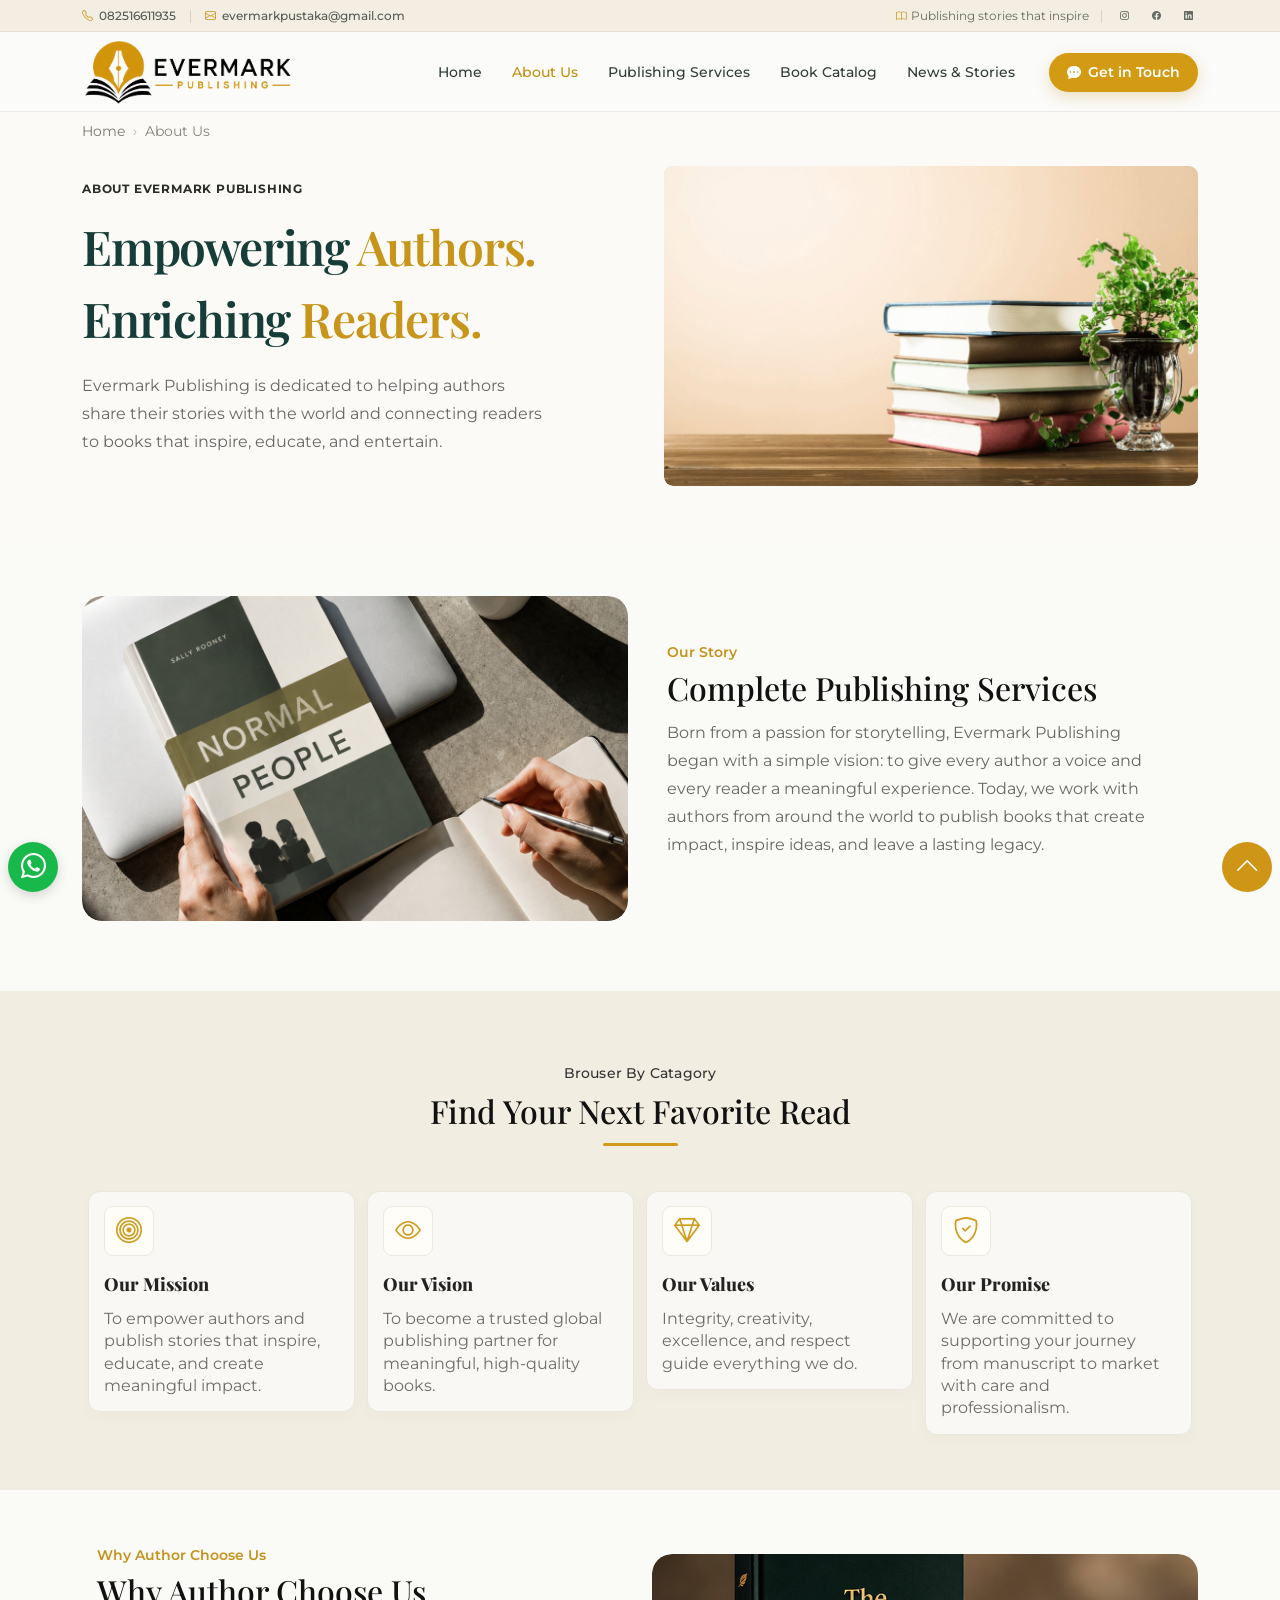
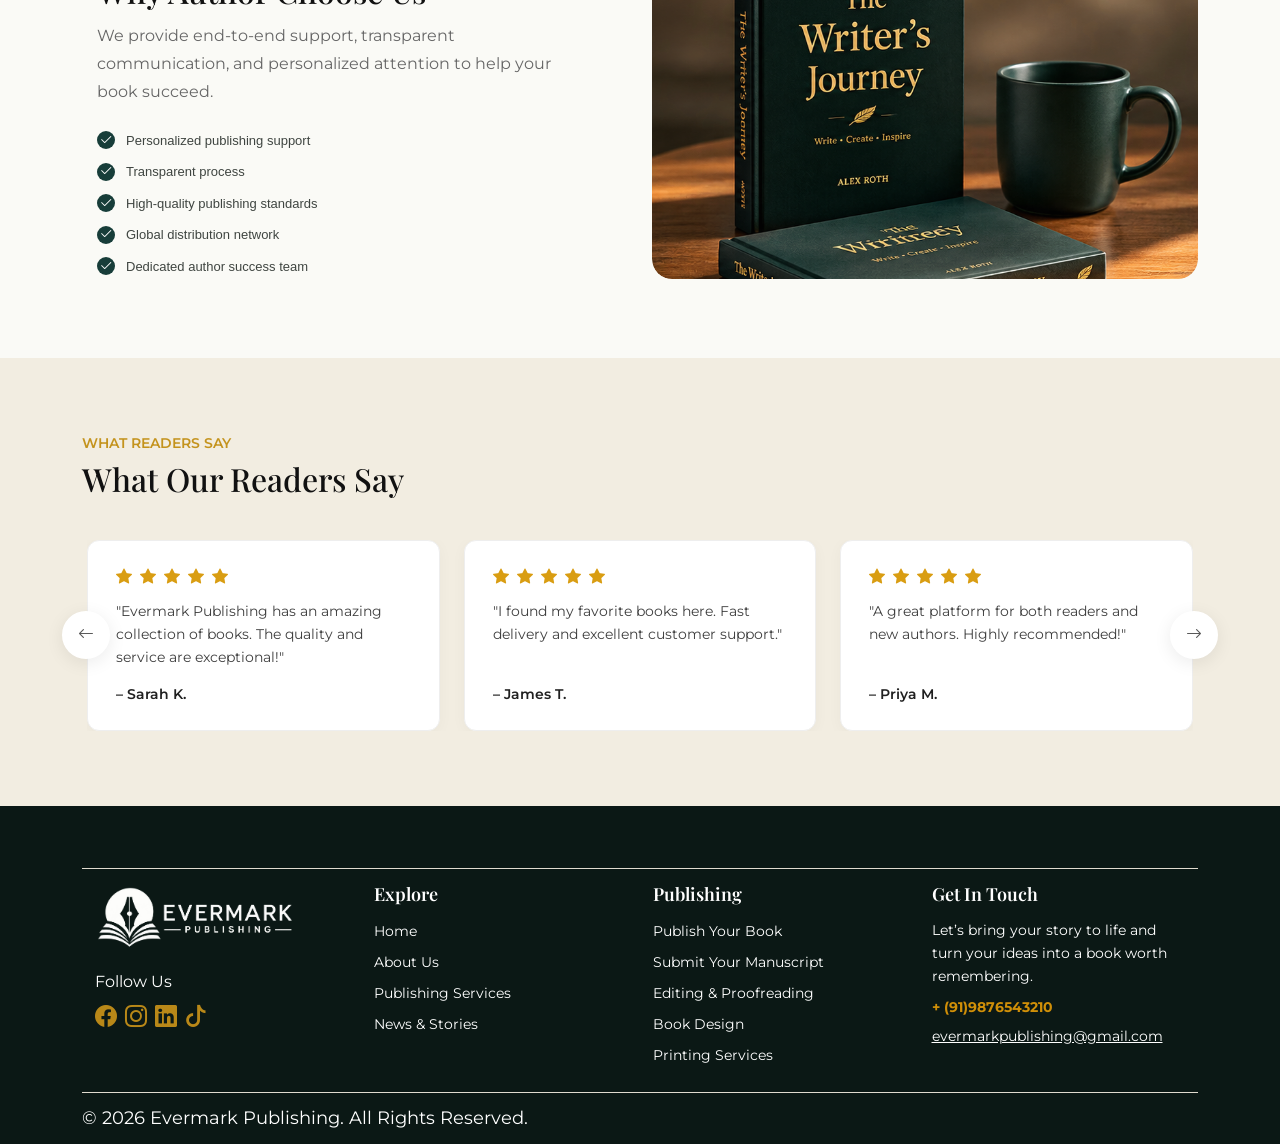
==== about.html @ d583b3e5 "Initial commit" ====
<!doctype html>
<html lang="en">
  <head>
    <meta charset="UTF-8" />
    <meta name="viewport" content="width=device-width, initial-scale=1.0" />

    <title>Evermark Publishing - About page</title>

    <link rel="icon" type="image/png" href="assets/images/favicon.png" />
    <link href="assets/css/bootstrap.min.css" rel="stylesheet" />

    <!-- Bootstrap Icons -->
    <link rel="stylesheet" href="assets/css/bootstrap-icons.min.css" />

    <!-- Google Font -->
    <link rel="preconnect" href="https://fonts.googleapis.com" />
    <link rel="preconnect" href="https://fonts.gstatic.com" crossorigin />
    <link
      href="https://fonts.googleapis.com/css2?family=Montserrat:wght@400;500;600;700;800&family=Playfair+Display:ital,wght@0,500;0,600;0,700;1,500;1,600&display=swap"
      rel="stylesheet"
    />
    <link rel="stylesheet" href="assets/css/swiper-bundle.min.css" />
    <link rel="stylesheet" href="assets/css/odometer-theme-default.min.css" />

    <link rel="stylesheet" href="assets/css/style.css" />
  </head>

  <body>
    <!-- =====================================
     TOP BAR
===================================== -->
    <div class="main-top-header">
      <div class="top-bar">
        <div class="container">
          <div class="top-bar-inner">
            <!-- Left -->
            <div class="top-bar-left">
              <a href="tel:082516611935" class="top-item">
                <i class="bi bi-telephone"></i>
                <span>082516611935</span>
              </a>

              <span class="top-divider"></span>

              <a href="mailto:evermarkpustaka@gmail.com" class="top-item">
                <i class="bi bi-envelope"></i>
                <span>evermarkpustaka@gmail.com</span>
              </a>
            </div>

            <!-- Right -->
            <div class="top-bar-right">
              <span class="top-message">
                <i class="bi bi-book"></i>
                Publishing stories that inspire
              </span>

              <span class="top-divider"></span>

              <a href="#" aria-label="Instagram">
                <i class="bi bi-instagram"></i>
              </a>

              <a href="#" aria-label="Facebook">
                <i class="bi bi-facebook"></i>
              </a>

              <a href="#" aria-label="LinkedIn">
                <i class="bi bi-linkedin"></i>
              </a>
            </div>
          </div>
        </div>
      </div>
      <header class="main-header" id="mainHeader">
        <div class="container">
          <nav class="navbar navbar-expand-lg">
            <!-- Logo -->
            <a href="#" class="navbar-brand">
              <div class="logo-box">
                <div class="logo-icon">
                  <img
                    src="assets/images/logo-1.png"
                    alt="logo"
                    class="img-fluid"
                  />
                </div>
              </div>
            </a>

            <!-- Mobile Button -->
            <button
              class="navbar-toggler"
              type="button"
              data-bs-toggle="collapse"
              data-bs-target="#mainNavigation"
            >
              <span class="navbar-toggler-icon"></span>
            </button>

            <!-- Navigation -->
            <div class="collapse navbar-collapse" id="mainNavigation">
              <ul class="navbar-nav ms-auto align-items-lg-center">
                <li class="nav-item">
                  <a class="nav-link" href="index.html"> Home </a>
                </li>

                <li class="nav-item">
                  <a class="nav-link active" href="about.html"> About Us </a>
                </li>

                <li class="nav-item">
                  <a class="nav-link" href="services.html">
                    Publishing Services
                  </a>
                </li>

                <li class="nav-item">
                  <a class="nav-link" href="book-catalog.html">
                    Book Catalog
                  </a>
                </li>

                <li class="nav-item">
                  <a class="nav-link" href="blog.html"> News & Stories </a>
                </li>

                <li class="nav-item ms-lg-3">
                  <a href="contact-us.html" class="talk-btn">
                    <i class="bi bi-chat-dots-fill"></i>
                    Get in Touch
                  </a>
                </li>
              </ul>
            </div>
          </nav>
        </div>
      </header>
    </div>
    <section class="about-page-hero">
      <div class="container">
        <!-- Breadcrumb -->
        <div class="about-breadcrumb">
          <a href="index.html">Home</a>
          <span>›</span>
          <span>About Us</span>
        </div>

        <div class="row align-items-center g-5">
          <!-- LEFT CONTENT -->
          <div class="col-lg-6">
            <div class="about-hero-content">
              <span class="about-eyebrow"> ABOUT EVERMARK PUBLISHING </span>

              <h1>
                Empowering <span>Authors.</span><br />
                Enriching <span>Readers.</span>
              </h1>

              <p>
                Evermark Publishing is dedicated to helping authors share their
                stories with the world and connecting readers to books that
                inspire, educate, and entertain.
              </p>
            </div>
          </div>

          <!-- RIGHT IMAGE -->
          <div class="col-lg-6">
            <div class="about-hero-image">
              <img
                src="assets/images/about-bg-banner.png"
                alt="Evermark Publishing Books"
              />
            </div>
          </div>
        </div>
      </div>
    </section>

    <section class="evermark-about-section">
      <div class="container">
        <div class="row align-items-center g-4">
          <!-- LEFT IMAGE -->
          <div class="col-lg-6">
            <div class="evermark-about-image">
              <img src="assets/images/about-img2.png" alt="About Us" />
            </div>
          </div>

          <!-- RIGHT CONTENT -->
          <div class="col-lg-6">
            <div class="evermark-about-content">
              <span class="evermark-about-label"> Our Story </span>

              <h2>Complete Publishing Services</h2>

              <p>
                Born from a passion for storytelling, Evermark Publishing began
                with a simple vision: to give every author a voice and every
                reader a meaningful experience. Today, we work with authors from
                around the world to publish books that create impact, inspire
                ideas, and leave a lasting legacy.
              </p>
            </div>
          </div>
        </div>
      </div>
    </section>
    <section class="evermark-intro seconday-bg">
      <div class="container">
        <!-- Heading -->
        <div class="evermark-intro-heading text-center">
          <span class="evermark-welcome"> Brouser By Catagory</span>

          <h2>Find Your Next Favorite Read</h2>

          <div class="evermark-heading-line"></div>

          <!-- <p>Turning Ideas Into Books That Inspire</p> -->
        </div>

        <!-- Feature Cards -->
        <div class="row evermark-feature-row">
          <!-- Card 1 -->
          <div class="col-lg-3 col-md-6">
            <div class="evermark-feature-card">
              <div class="evermark-feature-icon">
                <i class="bi bi-bullseye"></i>
              </div>

              <h3>Our Mission</h3>

              <p>
                To empower authors and publish stories that inspire, educate,
                and create meaningful impact.
              </p>
            </div>
          </div>

          <!-- Card 2 -->
          <div class="col-lg-3 col-md-6">
            <div class="evermark-feature-card">
              <div class="evermark-feature-icon">
                <i class="bi bi-eye"></i>
              </div>

              <h3>Our Vision</h3>

              <p>
                To become a trusted global publishing partner for meaningful,
                high-quality books.
              </p>
            </div>
          </div>

          <!-- Card 3 -->
          <div class="col-lg-3 col-md-6">
            <div class="evermark-feature-card">
              <div class="evermark-feature-icon">
                <i class="bi bi-gem"></i>
              </div>

              <h3>Our Values</h3>

              <p>
                Integrity, creativity, excellence, and respect guide everything
                we do.
              </p>
            </div>
          </div>

          <!-- Card 4 -->
          <div class="col-lg-3 col-md-6">
            <div class="evermark-feature-card">
              <div class="evermark-feature-icon">
                <i class="bi bi-shield-check"></i>
              </div>
              <h3>Our Promise</h3>
              <p>
                We are committed to supporting your journey from manuscript to
                market with care and professionalism.
              </p>
            </div>
          </div>
        </div>
      </div>
    </section>
    <section class="evermark-about-section">
      <div class="container">
        <div class="row align-items-center g-4">
          <div class="col-lg-6">
            <div class="evermark-about-content">
              <span class="evermark-about-label"> Why Author Choose Us </span>

              <h2>Why Author Choose Us</h2>

              <p>
                We provide end-to-end support, transparent communication, and
                personalized attention to help your book succeed.
              </p>
              <ul class="author-benefits">
                <li>
                  <span class="benefit-icon">
                    <i class="bi bi-check2"></i>
                  </span>
                  <span>Personalized publishing support</span>
                </li>

                <li>
                  <span class="benefit-icon">
                    <i class="bi bi-check2"></i>
                  </span>
                  <span>Transparent process</span>
                </li>

                <li>
                  <span class="benefit-icon">
                    <i class="bi bi-check2"></i>
                  </span>
                  <span>High-quality publishing standards</span>
                </li>

                <li>
                  <span class="benefit-icon">
                    <i class="bi bi-check2"></i>
                  </span>
                  <span>Global distribution network</span>
                </li>

                <li>
                  <span class="benefit-icon">
                    <i class="bi bi-check2"></i>
                  </span>
                  <span>Dedicated author success team</span>
                </li>
              </ul>
            </div>
          </div>
          <div class="col-lg-6">
            <div class="evermark-about-image">
              <img src="assets/images/about-bg11.png" alt="About Us" />
            </div>
          </div>
        </div>
      </div>
    </section>
    <section class="testimonial-section">
      <div class="container">
        <!-- Section Heading -->
        <div class="testimonial-heading">
          <div>
            <span class="section-label">WHAT READERS SAY</span>
            <h2>What Our Readers Say</h2>
          </div>

          <!-- <a href="#" class="view-all-reviews">
            View All Reviews <span>→</span>
          </a> -->
        </div>

        <!-- Testimonial Slider -->
        <div class="testimonial-slider-wrapper">
          <!-- Left Arrow -->
          <div class="testimonial-prev">
            <i class="bi bi-arrow-left"></i>
          </div>

          <div class="swiper testimonialSwiper">
            <div class="swiper-wrapper">
              <!-- Testimonial 1 -->
              <div class="swiper-slide">
                <div class="testimonial-card">
                  <div class="testimonial-stars">
                    <i class="bi bi-star-fill"></i>
                    <i class="bi bi-star-fill"></i>
                    <i class="bi bi-star-fill"></i>
                    <i class="bi bi-star-fill"></i>
                    <i class="bi bi-star-fill"></i>
                  </div>

                  <p class="testimonial-text">
                    "Evermark Publishing has an amazing collection of books. The
                    quality and service are exceptional!"
                  </p>

                  <h4>– Sarah K.</h4>
                </div>
              </div>

              <!-- Testimonial 2 -->
              <div class="swiper-slide">
                <div class="testimonial-card">
                  <div class="testimonial-stars">
                    <i class="bi bi-star-fill"></i>
                    <i class="bi bi-star-fill"></i>
                    <i class="bi bi-star-fill"></i>
                    <i class="bi bi-star-fill"></i>
                    <i class="bi bi-star-fill"></i>
                  </div>

                  <p class="testimonial-text">
                    "I found my favorite books here. Fast delivery and excellent
                    customer support."
                  </p>

                  <h4>– James T.</h4>
                </div>
              </div>

              <!-- Testimonial 3 -->
              <div class="swiper-slide">
                <div class="testimonial-card">
                  <div class="testimonial-stars">
                    <i class="bi bi-star-fill"></i>
                    <i class="bi bi-star-fill"></i>
                    <i class="bi bi-star-fill"></i>
                    <i class="bi bi-star-fill"></i>
                    <i class="bi bi-star-fill"></i>
                  </div>

                  <p class="testimonial-text">
                    "A great platform for both readers and new authors. Highly
                    recommended!"
                  </p>

                  <h4>– Priya M.</h4>
                </div>
              </div>

              <!-- Testimonial 4 -->
              <div class="swiper-slide">
                <div class="testimonial-card">
                  <div class="testimonial-stars">
                    <i class="bi bi-star-fill"></i>
                    <i class="bi bi-star-fill"></i>
                    <i class="bi bi-star-fill"></i>
                    <i class="bi bi-star-fill"></i>
                    <i class="bi bi-star-fill"></i>
                  </div>

                  <p class="testimonial-text">
                    "The publishing experience was smooth and professional from
                    beginning to end."
                  </p>

                  <h4>– Michael R.</h4>
                </div>
              </div>

              <!-- Testimonial 5 -->
              <div class="swiper-slide">
                <div class="testimonial-card">
                  <div class="testimonial-stars">
                    <i class="bi bi-star-fill"></i>
                    <i class="bi bi-star-fill"></i>
                    <i class="bi bi-star-fill"></i>
                    <i class="bi bi-star-fill"></i>
                    <i class="bi bi-star-fill"></i>
                  </div>

                  <p class="testimonial-text">
                    "Beautiful books, great support and a wonderful experience.
                    I will definitely recommend Evermark."
                  </p>

                  <h4>– Emma W.</h4>
                </div>
              </div>
            </div>
          </div>

          <!-- Right Arrow -->
          <div class="testimonial-next">
            <i class="bi bi-arrow-right"></i>
          </div>
        </div>
      </div>
    </section>

    <!-- =========================================
     FOOTER SECTION
========================================= -->

    <footer class="evermark-footer">
      <!-- =====================================
         TOP CTA
    ====================================== -->

      <!-- =====================================
         FOOTER BRAND
    ====================================== -->

      <div class="evermark-footer-main">
        <div class="container">
          <div class="evermark-footer-divider"></div>

          <!-- FOOTER COLUMNS -->

          <div class="row evermark-footer-columns">
            <!-- LOGO -->
            <div class="col-lg-3 col-md-6">
              <div class="evermark-footer-logo">
                <img
                  src="assets/images/footer-logo.png"
                  alt="img"
                  class="img-fluid"
                />

                <!-- <strong> evermark </strong> -->
              </div>

              <div class="evermark-follow">
                <span> Follow Us </span>

                <div class="evermark-socials">
                  <a href="#">
                    <i class="bi bi-facebook"></i>
                  </a>

                  <a href="#">
                    <i class="bi bi-instagram"></i>
                  </a>

                  <a href="#">
                    <i class="bi bi-linkedin"></i>
                  </a>

                  <a href="#">
                    <i class="bi bi-tiktok"></i>
                  </a>
                </div>
              </div>
            </div>

            <!-- MENU -->
            <div class="col-lg-3 col-md-6">
              <div class="evermark-footer-column">
                <h4>Explore</h4>

                <ul>
                  <li>
                    <a href="index.html"> Home </a>
                  </li>

                  <li>
                    <a href="about.html"> About Us </a>
                  </li>

                  <li>
                    <a href="services.html"> Publishing Services </a>
                  </li>

                  <li>
                    <a href="blog.html"> News & Stories </a>
                  </li>
                </ul>
              </div>
            </div>
            <div class="col-lg-3 col-md-6">
              <div class="evermark-footer-column">
                <h4>Publishing</h4>

                <ul>
                  <li>
                    <a href="#"> Publish Your Book </a>
                  </li>

                  <li>
                    <a href="#"> Submit Your Manuscript </a>
                  </li>

                  <li>
                    <a href="#"> Editing & Proofreading </a>
                  </li>

                  <li>
                    <a href="#"> Book Design </a>
                  </li>

                  <li>
                    <a href="#">Printing Services</a>
                  </li>
                </ul>
              </div>
            </div>

            <!-- CONTACT -->
            <div class="col-lg-3 col-md-6">
              <div class="evermark-footer-column">
                <h4>Get In Touch</h4>

                <p>
                  Let’s bring your story to life and turn your ideas into a book
                  worth remembering.
                </p>

                <a href="tel:+6285216611935" class="evermark-phone">
                  + (91)9876543210
                </a>

                <a
                  href="mailto:evermarkpublishing@gmail.com"
                  class="evermark-email"
                >
                  evermarkpublishing@gmail.com
                </a>
              </div>
            </div>
          </div>

          <!-- =================================
                 COPYRIGHT
            ================================== -->

          <div class="evermark-footer-bottom">
            <p>&copy; 2026 Evermark Publishing. All Rights Reserved.</p>
          </div>
        </div>
      </div>

      <!-- WHATSAPP -->
      <a href="#" class="evermark-whatsapp">
        <i class="bi bi-whatsapp"></i>
      </a>

      <!-- BACK TO TOP -->
      <a href="#" class="evermark-back-top">
        <i class="bi bi-chevron-up"></i>
      </a>
    </footer>

    <!-- Bootstrap JS -->
    <script src="assets/js/bootstrap.bundle.min.js"></script>
    <script src="assets/js/odometer.min.js"></script>
    <script src="assets/js/swiper-bundle.min.js"></script>
    <script src="assets/js/main.js"></script>
  </body>
</html>
---- assets/css/style.css ----
@font-face {
  font-family: "bootstrap-icons";
  src:
    url("../fonts/bootstrap-icons.woff2") format("woff2"),
    url("./fonts/bootstrap-icons.woff") format("woff");
}
/* =====================================   GLOBAL===================================== */
* {
  margin: 0;
  padding: 0;
  box-sizing: border-box;
}
body {
  font-family: "Montserrat", sans-serif;
  color: #173b31;
  background: #f7f3e7;
}
a {
  text-decoration: none;
} /* =====================================   TOP BAR===================================== */
.top-bar {
  height: 30px;
  background: #f1ecdc;
  border-bottom: 1px solid rgba(50, 60, 40, 0.08);
  font-size: 14px;
  color: #555b51;
}
.main-header {
  position: relative;
  width: 100%;
  z-index: 999;
  background: #fff;
  transition: all 0.3s ease;
}

/* Header becomes fixed after scrolling */
.main-header.sticky {
  position: fixed;
  top: 0;
  left: 0;
  right: 0;
  box-shadow: 0 4px 20px rgba(0, 0, 0, 0.08);
  animation: slideDown 0.3s ease;
}

/* Small animation when header becomes sticky */
@keyframes slideDown {
  from {
    transform: translateY(-100%);
  }

  to {
    transform: translateY(0);
  }
}
.seconday-bg {
  background: #f2ede1 !important;
}
/* =========================================
   MODERN TOP BAR
========================================= */

.top-bar {
  height: 32px;

  background: #f3eee1;

  border-bottom: 1px solid rgba(23, 61, 57, 0.08);

  color: #62655e;

  font-size: 10px;
}

.top-bar-inner {
  height: 32px;

  display: flex;
  align-items: center;
  justify-content: space-between;
}

/* =========================================
   LEFT SIDE
========================================= */

.top-bar-left {
  display: flex;
  align-items: center;

  gap: 14px;
}

.top-item {
  display: inline-flex;
  align-items: center;

  gap: 6px;

  color: #555a54;

  text-decoration: none;

  font-size: 12px;
  font-weight: 500;

  transition: color 0.25s ease;
}

.top-item i {
  color: #c69519;

  font-size: 11px;
}

.top-item:hover {
  color: #173d39;
}

/* =========================================
   DIVIDER
========================================= */

.top-divider {
  width: 1px;
  height: 13px;

  background: rgba(23, 61, 57, 0.15);
}

/* =========================================
   RIGHT SIDE
========================================= */

.top-bar-right {
  display: flex;
  align-items: center;

  gap: 12px;
}

.top-message {
  display: inline-flex;
  align-items: center;

  gap: 5px;

  color: #686b63;

  font-size: 12px;
}

.top-message i {
  color: #c69519;

  font-size: 10px;
}

.top-bar-right > a {
  width: 20px;
  height: 20px;

  display: flex;
  align-items: center;
  justify-content: center;

  border-radius: 50%;

  color: #666a62;

  text-decoration: none;

  font-size: 9px;

  transition: all 0.25s ease;
}

.top-bar-right > a:hover {
  background: #173d39;

  color: #fff;
}

/* =========================================
   TABLET
========================================= */

@media (max-width: 767px) {
  .top-bar {
    height: 30px;
  }

  .top-bar-inner {
    height: 30px;
  }

  .top-message,
  .top-bar-right .top-divider,
  .top-bar-right > a {
    display: none;
  }

  .top-bar-left {
    width: 100%;

    justify-content: space-between;

    gap: 8px;
  }

  .top-bar-left .top-divider {
    display: block;
  }
}

/* =========================================
   MOBILE
========================================= */

@media (max-width: 480px) {
  .top-item {
    font-size: 8px;

    gap: 4px;
  }

  .top-item i {
    font-size: 9px;
  }

  .top-bar-left {
    gap: 7px;
  }
}
.profile-btn {
  background: #d19a16;
  color: #fff;
  padding: 4px 13px;
  border-radius: 20px;
  font-size: 12px;
  font-weight: 600;
}
.user-name {
  display: flex;
  align-items: center;
  gap: 5px;
} /* =====================================   HEADER===================================== */
.main-header {
  height: 80px;
  background: #fbfbfbf7;
  border-bottom: 1px solid rgba(40, 50, 40, 0.08);
  position: relative;
  z-index: 20;
}
.navbar {
  min-height: 62px;
  padding: 0;
} /* LOGO */
.navbar-brand {
  margin: 0;
}
.logo-box {
  width: 215px;
  display: flex;
  flex-direction: column;
  align-items: center;
  gap: 1px;
  /* height: 54px; */
}
.logo-icon {
  /* width: 38px;
  height: 36px;
  display: flex;
  justify-content: center;
  align-items: center;
  color: #c49620;
  font-size: 29px; */
}
.logo-box span {
  color: #2c4136;
  font-size: 14px;
  letter-spacing: 1px;
  font-weight: 700;
} /* NAVIGATION */
.navbar-nav {
  gap: 6px;
}
.nav-link {
  color: #303c35 !important;
  font-size: 14px;
  font-weight: 500;
  padding: 10px 12px !important;
  transition: 0.3s;
}
.nav-link:hover,
.nav-link.active {
  color: #c38f0e !important;
} /* SUBMIT BUTTON */
.talk-btn {
  display: inline-flex;
  align-items: center;
  gap: 7px;
  background: #d39a13;
  color: #fff;
  padding: 9px 18px;
  border-radius: 22px;
  font-size: 14px;
  font-weight: 600;
  box-shadow: 0 5px 15px rgba(194, 139, 15, 0.25);
  transition: 0.3s;
}
.talk-btn:hover {
  background: #b98209;
  color: #fff;
  transform: translateY(-2px);
} /* =====================================   HERO===================================== */
.hero-section {
  position: relative;
  min-height: 410px;
  overflow: hidden;
  background:
    radial-gradient(
      circle at 50% 40%,
      rgba(255, 255, 255, 0.9),
      transparent 55%
    ),
    linear-gradient(135deg, #f8f4e9 0%, #f1ebdb 100%);
  display: flex;
  align-items: center;
} /* subtle background texture */
.hero-section::before {
  content: "";
  position: absolute;
  inset: 0;
  background-image: radial-gradient(
    rgba(100, 90, 65, 0.08) 1px,
    transparent 1px
  );
  background-size: 18px 18px;
  opacity: 0.2;
} /* =====================================   HERO ROW===================================== */
.hero-row {
  /* min-height: 410px; */
  position: relative;
  z-index: 3;
  padding: 60px 0;
} /* =====================================   HERO CONTENT===================================== */
.hero-content {
  padding: 20px 0 25px 5px;
} /* LABEL */
.small-label {
  display: inline-block;
  background: #183c32;
  color: #fff;
  padding: 4px 11px;
  border-radius: 5px;
  font-size: 14px;
  font-weight: 600;
  letter-spacing: 0.3px;
  margin-bottom: 7px;
} /* HEADING */
.hero-content h1 {
  margin: 0;
  font-size: clamp(28px, 3.2vw, 43px);
  line-height: 0.98;
  font-weight: 800;
  letter-spacing: -1px;
  color: #173c32;
}
.hero-content h1 span {
  display: block;
  color: #bd8c1a;
} /* SCRIPT FONT */
.hero-script {
  font-family: "Playfair Display", serif;
  font-style: italic;
  font-size: clamp(42px, 4vw, 60px);
  line-height: 0.85;
  color: #153a30;
  margin-top: 2px;
  /* margin-left: 45px; */
} /* DESCRIPTION */
.hero-description {
  max-width: 330px;
  color: #697067;
  font-size: 14px;
  line-height: 1.55;
  margin: 12px 0 11px;
} /* =====================================   FEATURES===================================== */
.hero-features {
  display: flex;
  align-items: flex-start;
  gap: 14px;
  margin-bottom: 14px;
}
.feature-item {
  width: 100%;
  text-align: center;
  color: #687067;
  font-size: 12px;
  line-height: 1.35;
}
.feature-icon {
  width: 40px;
  height: 40px;
  margin: 0 auto 4px;
  border: 1.5px solid #bd8f20;
  border-radius: 50%;
  display: flex;
  align-items: center;
  justify-content: center;
  color: #b98b1c;
  font-size: 14px;
  background: rgba(255, 255, 255, 0.5);
}
.feature-item span {
  display: block;
}
.feature-item i {
  font-size: 20px;
}
.hero-cta {
  display: inline-flex;
  align-items: center;
  gap: 9px;
  padding: 8px 13px 8px 8px;
  background: #183d32;
  color: white;
  border-radius: 8px;
  box-shadow: 0 7px 18px rgba(24, 61, 50, 0.18);
  transition: 0.3s;
}
.hero-cta:hover {
  color: white;
  transform: translateY(-2px);
}
.cta-icon {
  width: 35px;
  height: 35px;
  border-radius: 6px;
  background: #d09b1c;
  display: flex;
  align-items: center;
  justify-content: center;
  font-size: 14px;
}
.cta-icon i {
  font-size: 20px;
}
.hero-cta small,
.hero-cta strong {
  display: block;
}
.hero-cta small {
  font-size: 10px;
  margin-bottom: 5px;
}
.hero-cta strong {
  font-size: 14px;
  letter-spacing: 0.2px;
}
.hero-cta > i {
  font-size: 12px;
  margin-left: 3px;
} /* =====================================   BOOK SHOWCASE===================================== */
.book-showcase {
  height: 400px;
  position: relative;
  margin-top: 5px;
} /* DARK GREEN SHAPE */
.book-bg {
  position: absolute;
  width: 74%;
  height: 76%;
  top: 3%;
  left: 13%;
  background: #0e3028;
  border: 2px solid #bc8c1d;
  border-radius: 40px 40px 0 0;
  box-shadow: 0 15px 30px rgba(0, 0, 0, 0.08);
  clip-path: polygon(13% 0, 80% 0, 100% 13%, 100% 100%, 0 100%, 0 13%);
} /* =====================================   BOOKS===================================== */
.book {
  position: absolute;
  overflow: hidden;
  background: #fff;
  box-shadow: 0 10px 20px rgba(0, 0, 0, 0.22);
  transition: 0.3s;
}
.book:hover {
  transform: translateY(-7px);
  z-index: 10;
}
.book img {
  width: 100%;
  height: 100%;
  display: block;
  object-fit: cover;
} /* TOP BOOKS */
.top-books {
  position: absolute;
  top: 47px;
  left: 0;
  right: 0;
  height: 165px;
  z-index: 3;
}
.book-top {
  width: 125px;
  height: 164px;
}
.book-1 {
  left: 32%;
  transform: rotate(0deg);
}
.book-2 {
  left: 51%;
  top: 2px;
  transform: rotate(1deg);
} /* BOTTOM BOOKS */
.bottom-books {
  position: absolute;
  top: 202px;
  left: 5%;
  right: 4%;
  height: 185px;
  z-index: 5;
}
.book-bottom {
  width: 120px;
  height: 174px;
}
.book-3 {
  left: 12%;
  top: 0;
  transform: rotate(-1deg);
}
.book-4 {
  left: 39%;
  top: 3px;
  transform: rotate(0deg);
}
.book-5 {
  left: 66%;
  top: 5px;
  transform: rotate(1deg);
} /* =====================================   PLANT===================================== */
.plant-decoration {
  position: absolute;
  right: -10px;
  bottom: 3px;
  width: 100px;
  height: 130px;
  z-index: 8;
}
.plant-pot {
  position: absolute;
  bottom: 0;
  right: 12px;
  width: 55px;
  height: 42px;
  background: linear-gradient(135deg, #d9d0b9, #b8ad91);
  border-radius: 4px 4px 12px 12px;
}
.leaf {
  position: absolute;
  width: 38px;
  height: 18px;
  background: #355746;
  border-radius: 100% 0 100% 0;
  transform-origin: bottom right;
}
.leaf1 {
  right: 30px;
  bottom: 40px;
  transform: rotate(-55deg);
}
.leaf2 {
  right: 20px;
  bottom: 57px;
  transform: rotate(-20deg);
}
.leaf3 {
  right: 12px;
  bottom: 72px;
  transform: rotate(15deg);
}
.leaf4 {
  right: 40px;
  bottom: 67px;
  transform: rotate(-75deg);
}
.leaf5 {
  right: 4px;
  bottom: 87px;
  transform: rotate(40deg);
} /* =====================================   DECORATIVE LEAVES===================================== */
.hero-leaf {
  position: absolute;
  width: 180px;
  height: 250px;
  opacity: 0.12;
  filter: blur(1px);
}
.hero-leaf-left {
  left: -100px;
  top: 0;
  background: radial-gradient(ellipse, #304b3b 0 25%, transparent 27%);
  transform: rotate(-25deg);
}
.hero-leaf-right {
  right: -80px;
  bottom: -80px;
  background: radial-gradient(ellipse, #304b3b 0 25%, transparent 27%);
  transform: rotate(30deg);
} /* ==========================================   evermark INTRO SECTION========================================== */
.evermark-intro {
  padding: 72px 0 55px;
  background: #fafaf6;
} /* ==========================================   HEADING========================================== */
.evermark-intro-heading {
  margin-bottom: 45px;
}
.evermark-welcome {
  display: block;
  margin-bottom: 8px;
  color: #333;
  font-size: 14px;
  font-weight: 500;
  letter-spacing: 0.2px;
}
.evermark-intro-heading h2 {
  margin: 0;
  color: #111;
  font-family: "Playfair Display", Georgia, serif;
  font-size: 32px;
  font-weight: 500;
  line-height: 1.2;
}
.evermark-heading-line {
  width: 75px;
  height: 3px;
  margin: 13px auto 13px;
  background: #d19b18;
  border-radius: 20px;
}
.evermark-intro-heading p {
  margin: 0;
  color: #555;
  font-size: 18px;
  font-weight: 400;
} /* ==========================================   FEATURE ROW========================================== */
.evermark-feature-row {
  --bs-gutter-x: 12px;
  --bs-gutter-y: 12px; /* max-width: 1000px; */
  margin-left: auto;
  margin-right: auto;
} /* ==========================================   FEATURE CARD========================================== */
.evermark-feature-card {
  min-height: 160px;
  padding: 14px 15px;
  background: rgba(255, 255, 255, 0.65);
  border: 1px solid #e8e6df;
  border-radius: 12px;
  box-shadow: 0 5px 18px rgba(40, 40, 30, 0.025);
  transition:
    transform 0.3s ease,
    box-shadow 0.3s ease,
    border-color 0.3s ease;
}
.evermark-feature-card:hover {
  transform: translateY(-4px);
  border-color: #ded3ae;
  box-shadow: 0 12px 30px rgba(40, 40, 30, 0.07);
} /* ==========================================   ICON BOX========================================== */
.evermark-feature-icon {
  width: 50px;
  height: 50px;
  display: flex;
  align-items: center;
  justify-content: center;
  margin-bottom: 17px;
  background: #fffdf7;
  border: 1px solid #ebe8df;
  border-radius: 9px;
  color: #d09b1c;
  font-size: 26px;
} /* ==========================================   CARD TITLE========================================== */
.evermark-feature-card h3 {
  margin: 0 0 12px;
  color: #222;
  font-family: "Playfair Display", Georgia, serif;
  font-size: 18px;
  font-weight: 800;
  line-height: 1.25;
} /* ==========================================   CARD DESCRIPTION========================================== */
.evermark-feature-card p {
  /* max-width: 200px; */
  margin: 0;
  color: #6c6c6c;
  font-size: 16px;
  font-weight: 400;
  line-height: 1.4;
} /* ==========================================   TABLET========================================== */
@media (max-width: 991px) {
  .evermark-intro {
    padding: 60px 0 45px;
  }
  .evermark-intro-heading {
    margin-bottom: 35px;
  }
  .evermark-intro-heading h2 {
    font-size: 29px;
  }
  .evermark-feature-card {
    min-height: 150px;
  }
} /* ==========================================   MOBILE========================================== */
@media (max-width: 767px) {
  .evermark-intro {
    padding: 50px 15px 40px;
  }
  .evermark-intro-heading {
    margin-bottom: 30px;
  }
  .evermark-intro-heading h2 {
    font-size: 27px;
  }
  .evermark-feature-row {
    --bs-gutter-x: 10px;
    --bs-gutter-y: 10px;
  }
  .evermark-feature-card {
    min-height: 145px;
    padding: 15px;
  }
  .evermark-feature-icon {
    width: 35px;
    height: 35px;
    margin-bottom: 14px;
  }
  .evermark-feature-card h3 {
    font-size: 14px;
  }
  .evermark-feature-card p {
    font-size: 18px;
  }
} /* ==========================================   SMALL MOBILE========================================== */
@media (max-width: 480px) {
  .main-top-header {
    /* width: 90%; */
  }
  .evermark-intro-heading h2 {
    font-size: 24px;
  }
  .evermark-feature-card {
    min-height: 140px;
  }
}

/* ========================================
   FEATURED BOOKS
======================================== */

.featured-books-section {
  padding: 70px 0;
  background: #ffffff;
}

/* Header */
.featured-header {
  display: flex;
  align-items: flex-end;
  justify-content: space-between;
  margin-bottom: 30px;
}

.section-label {
  display: block;
  margin-bottom: 7px;
  color: #c4931d;
  font-size: 14px;
  font-weight: 600;
}

.featured-header h2 {
  margin: 0 0 12px;
  color: #111;
  font-family: "Playfair Display", Georgia, serif;
  font-size: 32px;
  font-weight: 500;
  line-height: 1.15;
}

/* View All */
.view-all-books {
  display: inline-flex;
  align-items: center;
  gap: 8px;

  color: #c99516;
  text-decoration: none;

  /* font-family: Arial, sans-serif; */
  font-size: 14px;
  font-weight: 600;

  transition: all 0.3s ease;
}

.view-all-books span {
  font-size: 20px;
  line-height: 1;
  transition: transform 0.3s ease;
}

.view-all-books:hover {
  color: #173d39;
}

.view-all-books:hover span {
  transform: translateX(5px);
}

/* ========================================
   BOOK CARD
======================================== */

.book-card {
  width: 100%;
}

.book-image {
  position: relative;
  width: 100%;
  height: 290px;

  overflow: hidden;
  border-radius: 7px;

  background: #f5f1e8;
}

.book-image img {
  width: 100%;
  height: 100%;

  display: block;

  object-fit: cover;

  transition: transform 0.45s ease;
}

/* Hover */
.book-card:hover .book-image img {
  transform: scale(1.04);
}

/* ========================================
   BOOK INFORMATION
======================================== */

.book-info {
  padding: 14px 4px 0;
}

.book-info h3 {
  margin: 0 0 5px;

  /* font-family: Arial, sans-serif; */
  font-size: 15px;
  line-height: 1.4;
  font-weight: 600;

  color: #202020;
}

.book-info p {
  margin: 0;

  /* font-family: Arial, sans-serif; */
  font-size: 13px;
  line-height: 1.4;

  color: #777777;
}
.bookSwiper {
  width: 100%;
  padding: 10px 5px 50px;
}

.bookSwiper .swiper-slide {
  height: auto;
}

.book-card {
  height: 100%;
}

.book-image {
  overflow: hidden;
}

.book-image img {
  width: 100%;
  display: block;
}

/* Navigation buttons */
.bookSwiper .swiper-button-prev,
.bookSwiper .swiper-button-next {
  width: 42px;
  height: 42px;
  border-radius: 50%;
  background: #222;
  color: #fff;
}

.bookSwiper .swiper-button-prev::after,
.bookSwiper .swiper-button-next::after {
  font-size: 16px;
  font-weight: 700;
}

/* Pagination */
.bookSwiper .swiper-pagination-bullet {
  width: 8px;
  height: 8px;
  background: #999;
  opacity: 1;
}

.bookSwiper .swiper-pagination-bullet-active {
  background: #222;
}

/* ========================================
   TESTIMONIAL SECTION
======================================== */

.testimonial-section {
  padding: 75px 0;
  background: #f2ede1;
  overflow: hidden;
}

/* ========================================
   HEADING
======================================== */

.testimonial-heading {
  display: flex;
  align-items: flex-end;
  justify-content: space-between;
  margin-bottom: 30px;
}

/* .section-label {
  display: block;
  margin-bottom: 7px;

  font-size: 11px;
  font-weight: 600;
  letter-spacing: 1.5px;
  color: #777;
} */

.testimonial-heading h2 {
  margin: 0 0 12px;
  color: #111;
  font-family: "Playfair Display", Georgia, serif;
  font-size: 32px;
  font-weight: 500;
  line-height: 1.15;
}

.view-all-reviews {
  display: inline-flex;
  align-items: center;
  gap: 7px;

  color: #c99516;
  text-decoration: none;

  font-size: 14px;
  font-weight: 600;
}

.view-all-reviews span {
  font-size: 19px;
  transition: transform 0.3s ease;
}

.view-all-reviews:hover span {
  transform: translateX(5px);
}

/* ========================================
   SLIDER WRAPPER
======================================== */

.testimonial-slider-wrapper {
  position: relative;
  padding: 0 5px;
}

.testimonialSwiper {
  width: 100%;
  overflow: hidden;
}

.testimonialSwiper .swiper-slide {
  height: auto;
  display: flex;
}

/* ========================================
   TESTIMONIAL CARD
======================================== */

.testimonial-card {
  width: 100%;
  min-height: 170px;

  padding: 27px 28px;

  background: #ffffff;

  border: 1px solid #eeeeee;
  border-radius: 12px;

  box-shadow: 0 3px 15px rgba(0, 0, 0, 0.035);

  display: flex;
  flex-direction: column;
  justify-content: flex-start;
}

/* Stars */

.testimonial-stars {
  margin-bottom: 15px;

  color: #d99d12;

  font-size: 16px;
  letter-spacing: 2px;
  line-height: 1;
}

/* Text */

.testimonial-text {
  margin: 0 0 17px;

  max-width: 330px;

  font-size: 14px;
  line-height: 1.65;

  color: #3f3f3f;
}

/* Author */

.testimonial-card h4 {
  margin: auto 0 0;

  font-size: 14px;
  font-weight: 600;

  color: #202020;
}

/* ========================================
   NAVIGATION ARROWS
======================================== */

.testimonial-prev,
.testimonial-next {
  position: absolute;

  top: 50%;
  z-index: 10;

  width: 48px;
  height: 48px;

  display: flex;
  align-items: center;
  justify-content: center;

  border-radius: 50%;

  background: #ffffff;

  box-shadow: 0 4px 18px rgba(0, 0, 0, 0.08);

  color: #555;

  cursor: pointer;

  transform: translateY(-50%);

  transition: all 0.3s ease;
}

.testimonial-prev {
  left: -20px;
}

.testimonial-next {
  right: -20px;
}

.testimonial-prev span,
.testimonial-next span {
  font-size: 21px;
  line-height: 1;
}

.testimonial-prev:hover,
.testimonial-next:hover {
  background: #c99516;
  color: #ffffff;
  transform: translateY(-50%) scale(1.05);
}

/* ========================================
   DISABLED ARROW
======================================== */

.testimonial-prev.swiper-button-disabled,
.testimonial-next.swiper-button-disabled {
  opacity: 0.5;
  cursor: not-allowed;
}

/* ========================================
   TABLET
======================================== */

@media (max-width: 991px) {
  .testimonial-section {
    padding: 60px 0;
  }

  .testimonial-heading h2 {
    font-size: 30px;
  }

  .testimonial-card {
    min-height: 175px;
  }

  .testimonial-prev {
    left: -10px;
  }

  .testimonial-next {
    right: -10px;
  }
}

/* ========================================
   MOBILE
======================================== */

@media (max-width: 767px) {
  .testimonial-heading {
    align-items: flex-start;
  }

  .testimonial-heading h2 {
    font-size: 27px;
  }

  .view-all-reviews {
    font-size: 12px;
    white-space: nowrap;
  }

  .testimonial-slider-wrapper {
    padding: 0 10px;
  }

  .testimonial-prev,
  .testimonial-next {
    width: 40px;
    height: 40px;
  }

  .testimonial-prev {
    left: -5px;
  }

  .testimonial-next {
    right: -5px;
  }

  .testimonial-card {
    padding: 24px;
  }

  .testimonial-text {
    font-size: 13px;
  }
}

/* ========================================
   SMALL MOBILE
======================================== */

@media (max-width: 575px) {
  .testimonial-section {
    padding: 50px 0;
  }

  .testimonial-heading {
    margin-bottom: 24px;
  }

  .testimonial-heading h2 {
    font-size: 24px;
  }

  .testimonial-stars {
    font-size: 18px;
  }

  .testimonial-card {
    min-height: 180px;
  }
}
/* ========================================
   RESPONSIVE
======================================== */

@media (max-width: 991px) {
  .featured-books-section {
    padding: 55px 0;
  }

  .featured-header h2 {
    font-size: 30px;
  }

  .book-image {
    height: 280px;
  }
}

@media (max-width: 767px) {
  .featured-books-section {
    padding: 45px 0;
  }

  .featured-header {
    align-items: flex-start;
    gap: 15px;
  }

  .featured-header h2 {
    font-size: 27px;
  }

  .section-label {
    font-size: 10px;
  }

  .view-all-books {
    font-size: 12px;
    white-space: nowrap;
  }

  .book-image {
    height: 300px;
  }
}

@media (max-width: 575px) {
  .featured-header {
    margin-bottom: 25px;
  }

  .featured-header h2 {
    font-size: 24px;
  }

  .book-image {
    height: 260px;
  }

  .book-info {
    padding-top: 10px;
  }

  .book-info h3 {
    font-size: 14px;
  }

  .book-info p {
    font-size: 12px;
  }
}
/* =========================================   evermark ABOUT SECTION========================================= */
.evermark-about-section {
  padding: 55px 0 70px;
  background: #fafaf6;
} /* =========================================   IMAGE========================================= */
.evermark-about-image {
  width: 100%;
  height: 325px;
  overflow: hidden;
  border-radius: 20px;
  background: #e8e4d9;
}
.evermark-about-image img {
  width: 100%;
  height: 100%;
  border-radius: 20px;
  display: block;
  object-fit: cover;
  object-position: center;
  transition: transform 0.4s ease;
}
.evermark-about-image:hover img {
  transform: scale(1.02);
} /* =========================================   CONTENT========================================= */
.evermark-about-content {
  padding-left: 15px;
  max-width: 510px;
} /* =========================================   SMALL LABEL========================================= */
.evermark-about-label {
  display: block;
  margin-bottom: 7px;
  color: #c4931d;
  font-size: 14px;
  font-weight: 600;
} /* =========================================   TITLE========================================= */
.evermark-about-content h2 {
  margin: 0 0 12px;
  color: #111;
  font-family: "Playfair Display", Georgia, serif;
  font-size: 32px;
  font-weight: 500;
  line-height: 1.15;
} /* =========================================   DESCRIPTION========================================= */
.evermark-about-content > p {
  margin: 0 0 16px;
  color: #666;
  font-size: 16px;
  line-height: 1.75;
  max-width: 480px;
} /* =========================================   POINTS========================================= */
.evermark-about-point {
  display: flex;
  align-items: center;
  gap: 9px;
  margin-bottom: 10px;
  color: #626262;
  font-size: 12px;
  line-height: 1.5;
} /* CHECK CIRCLE */
.evermark-check {
  width: 34px;
  height: 34px;
  min-width: 34px;
  display: flex;
  align-items: center;
  justify-content: center;
  border: 1px solid #d8cda9;
  border-radius: 50%;
  color: #bd8d1b;
  font-size: 34px;
  background: #fffdf7;
} /* =========================================   BUTTON========================================= */
.evermark-about-btn {
  display: inline-flex;
  align-items: center;
  gap: 8px;
  margin-top: 12px;
  padding: 9px 16px;
  background: #d19b18;
  color: #fff;
  border-radius: 22px;
  font-size: 14px;
  font-weight: 500;
  text-decoration: none;
  box-shadow: 0 5px 14px rgba(197, 147, 24, 0.22);
  transition: all 0.25s ease;
}
.evermark-about-btn:hover {
  background: #183d32;
  color: #fff;
  transform: translateY(-2px);
}
.evermark-about-btn i {
  font-size: 12px;
} /* =========================================   LAYANAN KAMI SECTION========================================= */
.evermark-service-section {
  padding: 58px 0 55px;
  background: #f2ede1;
  min-height: 420px;
  display: flex;
  align-items: center;
} /* =========================================   HEADING========================================= */
.evermark-service-heading {
  margin-bottom: 18px;
} /* SMALL LABEL */
.evermark-service-label {
  display: block;
  margin-bottom: 8px;
  color: #555;
  font-size: 14px;
  font-weight: 500;
} /* TITLE */
.evermark-service-heading h2 {
  margin: 0;
  color: #111;
  font-family: "Playfair Display", Georgia, serif;
  font-size: 32px;
  font-weight: 500;
  line-height: 1.5;
} /* GOLD LINE */
.evermark-service-line {
  width: 58px;
  height: 3px;
  margin: 12px auto 11px;
  background: #d09b19;
  border-radius: 20px;
} /* DESCRIPTION */
.evermark-service-heading p {
  margin: 0;
  color: #5f5f5b;
  font-size: 18px;
  line-height: 1.5;
} /* =========================================   SERVICE BOX========================================= */
.evermark-service-box {
  width: 100%;
  max-width: 750px;
  margin: 0 auto;
  padding: 25px 32px;
  background: rgba(255, 255, 255, 0.66);
  border: 1px solid #dfdbd1;
  border-radius: 17px;
  box-shadow: 0 5px 20px rgba(60, 55, 40, 0.025);
} /* =========================================   LIST========================================= */
.evermark-service-list {
  margin: 0;
  padding: 0;
  padding-left: 13px;
  list-style: none;
} /* LIST ITEM */
.evermark-service-list li {
  position: relative;
  margin-bottom: 7px;
  padding-left: 9px;
  color: #50504d;
  font-size: 16px;
  line-height: 1.35;
} /* BULLET */
.evermark-service-list li::before {
  content: "";
  position: absolute;
  left: -4px;
  top: 7px;
  width: 6px;
  height: 6px;
  background: #222;
  border-radius: 50%;
}
.evermark-achievement-section {
  padding: 48px 0 55px;
  background: #faf9f4;
} /* =========================================   TOP AREA========================================= */
.evermark-achievement-top {
  /* max-width: 900px; */
  margin: 0 auto 24px;
} /* =========================================   AUTHOR CARD========================================= */
.evermark-author-card {
  min-height: 124px;
  padding: 19px 17px;
  background: rgba(255, 255, 255, 0.58);
  border: 1px solid #e5e1d8;
  border-radius: 12px;
  box-shadow: 0 5px 18px rgba(50, 45, 30, 0.025);
}
.evermark-author-card h2 {
  margin: 0 0 9px;
  color: #171717;
  font-family: "Playfair Display", Georgia, serif;
  font-size: 22px;
  font-weight: 500;
  line-height: 1.4;
}
.evermark-author-card p {
  margin: 0 0 13px;
  color: #77736b;
  font-size: 16px;
  line-height: 1.5;
} /* =========================================   CONTACT BUTTON========================================= */
.evermark-contact-btn {
  display: inline-flex;
  align-items: center;
  justify-content: center;
  padding: 7px 13px;
  background: #d19b18;
  color: #fff;
  border-radius: 18px;
  font-size: 14px;
  font-weight: 600;
  text-decoration: none;
  box-shadow: 0 5px 12px rgba(195, 145, 20, 0.2);
  transition: all 0.25s ease;
}
.evermark-contact-btn:hover {
  background: #183d32;
  color: #fff;
  transform: translateY(-2px);
} /* =========================================   ACHIEVEMENT CONTENT========================================= */
.evermark-achievement-content {
  padding-left: 35px;
}
.evermark-achievement-content h2 {
  margin: 0 0 14px;
  color: #171717;
  font-family: "Playfair Display", Georgia, serif;
  font-size: 24px;
  font-weight: 500;
  line-height: 1.4;
} /* =========================================   STATS========================================= */
.evermark-stats {
  display: flex;
  align-items: flex-start;
  gap: 38px;
}
.evermark-stat {
  display: flex;
  flex-direction: column;
  min-width: 60px;
}
.evermark-stat strong {
  display: block;
  margin-bottom: 5px;
  color: #222;
  font-size: 36px;
  font-weight: 600;
  line-height: 1.6;
}
.evermark-stat .evermark-title {
  color: #222;
  font-size: 14px;
  line-height: 1.4;
  white-space: nowrap;
}
.evermark-stat span {
  color: #222;
  font-size: 26px;
  line-height: 1.4;
  white-space: nowrap;
}
/* =========================================   LARGE IMAGE========================================= */
.evermark-achievement-image {
  width: 100%; /* max-width: 900px; */
  height: 320px;
  margin: 0 auto;
  overflow: hidden;
  border-radius: 13px;
  background: #e4dfd4;
}
.evermark-achievement-image img {
  width: 100%;
  height: 100%;
  display: block;
  object-fit: cover;
  object-position: center;
  transition: transform 0.4s ease;
}
.evermark-achievement-image:hover img {
  transform: scale(1.015);
} /* =========================================   KARYA SECTION========================================= */
.evermark-karya-section {
  padding: 65px 0 75px;
  background: #f2ede1;
  overflow: hidden;
} /* =========================================   MAIN ROW========================================= */
.evermark-karya-row {
  /* max-width: 1000px; */
  margin: 0 auto;
} /* =========================================   LEFT SIDE========================================= */
.evermark-karya-left {
  position: relative;
  padding-top: 4px;
} /* SMALL TEXT */
.evermark-karya-small {
  display: block;
  margin-bottom: 48px;
  color: #55534d;
  font-size: 16px;
  line-height: 1.4;
} /* =========================================   MAIN IMAGE========================================= */
.evermark-karya-image-main {
  width: 100%; /* max-width: 390px; */
  height: 300px;
  overflow: hidden;
  border-radius: 6px;
  background: #ddd7ca;
}
.evermark-karya-image-main img {
  width: 100%;
  height: 100%;
  display: block;
  object-fit: cover;
  object-position: center;
  transition: transform 0.4s ease;
}
.evermark-karya-image-main:hover img {
  transform: scale(1.02);
} /* =========================================   RIGHT SIDE========================================= */
.evermark-karya-right {
  position: relative;
  padding-left: 18px;
} /* HEADING */
.evermark-karya-right h2 {
  margin: 0 0 55px;
  color: #151515;
  font-family: "Playfair Display", Georgia, serif;
  font-size: 32px;
  font-weight: 500;
  line-height: 1.4;
} /* =========================================   SECOND IMAGE========================================= */
.evermark-karya-image-second {
  width: 100%; /* max-width: 370px; */
  height: 300px;
  margin-left: 0;
  overflow: hidden;
  border-radius: 6px;
  background: #ddd7ca;
}
.evermark-karya-image-second img {
  width: 100%;
  height: 100%;
  display: block;
  object-fit: cover;
  object-position: center;
  transition: transform 0.4s ease;
}
.evermark-karya-image-second:hover img {
  transform: scale(1.02);
} /* =========================================   CAPTIONS========================================= */
.evermark-karya-caption {
  margin-top: 9px;
}
.evermark-karya-caption h3 {
  margin: 0 0 10px;
  color: #222;
  font-family: "Playfair Display", Georgia, serif;
  font-size: 24px;
  font-weight: 600;
  line-height: 1.25;
}
.evermark-karya-caption p {
  margin: 0;
  color: #77736b;
  font-size: 16px;
  line-height: 1.5;
} /* RIGHT CAPTION */
.evermark-karya-caption.second {
  max-width: 370px;
} /* =========================================   KATALOG PRODUK SECTION========================================= */
.evermark-catalog-section {
  padding: 48px 0 45px;
  background: #fafaf6;
}

.evermark-process-section {
  position: relative;
  padding: 100px 0;
  background: #f8f6f1;
  overflow: hidden;
}

/* SECTION HEADING */
.evermark-process-heading {
  max-width: 720px;
  margin: 0 auto 60px;
}

.evermark-process-label {
  display: block;
  margin-bottom: 8px;
  color: #555;
  font-size: 14px;
  font-weight: 500;
}

.evermark-process-heading h2 {
  margin: 0;
  color: #111;
  font-family: "Playfair Display", Georgia, serif;
  font-size: 32px;
  font-weight: 500;
  line-height: 1.5;
}

.evermark-process-line {
  width: 55px;
  height: 3px;
  margin: 20px auto;
  background: #b18a45;
  border-radius: 10px;
}

.evermark-process-heading p {
  max-width: 620px;
  margin: 0;
  color: #5f5f5b;
  font-size: 16px;
  line-height: 1.5;
}

/* PROCESS ROW */
.evermark-process-row {
  position: relative;
}
.evermark-process-row::before {
  content: "";
  position: absolute;
  top: 55px;
  left: 12%;
  right: 12%;
  height: 1px;
  background: #d9c7a5;
  z-index: 0;
}
.evermark-process-card {
  position: relative;
  z-index: 1;
  height: 100%;
  padding: 35px 25px;
  text-align: center;
  background: #fff;
  border: 1px solid #eee7da;
  border-radius: 12px;
  transition: all 0.35s ease;
}
.evermark-process-card h3 {
  margin: 0 0 12px;
  color: #222;
  font-family: "Playfair Display", Georgia, serif;
  font-size: 18px;
  font-weight: 800;
  line-height: 1.25;
}

/* CARD TEXT */
.evermark-process-card p {
  margin: 0;
  color: #777;
  font-size: 14px;
  line-height: 1.7;
}

/* HOVER */
.evermark-process-card:hover {
  transform: translateY(-8px);
  border-color: #b18a45;
  box-shadow: 0 18px 40px rgba(0, 0, 0, 0.08);
}

.evermark-process-card:hover .evermark-process-icon {
  background: #183d32;
}
.evermark-process-cta {
  max-width: 700px;
  margin: 70px auto 0;
  padding: 45px 30px;
  background: #222;
  border-radius: 14px;
}

.evermark-process-cta h3 {
  margin: 0 0 10px;
  color: #fff;
  font-size: 27px;
  font-weight: 700;
}

.evermark-process-cta p {
  margin: 0 0 25px;
  color: #ccc;
  font-size: 15px;
}

/* CTA BUTTON */
.evermark-process-cta .evermark-contact-btn {
  display: inline-flex;
  align-items: center;
  gap: 10px;
  padding: 13px 25px;
  color: #fff;
  background: #b18a45;
  border: 1px solid #b18a45;
  border-radius: 5px;
  font-size: 13px;
  font-weight: 700;
  letter-spacing: 0.5px;
  text-decoration: none;
  transition: all 0.3s ease;
}

.evermark-process-cta .evermark-contact-btn:hover {
  color: #222;
  background: #fff;
  border-color: #fff;
}
/* NUMBER */
.evermark-process-number {
  position: absolute;
  top: 15px;
  right: 18px;
  color: #e8dfd0;
  font-size: 32px;
  font-weight: 800;
  line-height: 1;
}

/* ICON */
.evermark-process-icon {
  position: relative;
  z-index: 2;
  width: 70px;
  height: 70px;
  margin: 0 auto 25px;
  display: flex;
  align-items: center;
  justify-content: center;
  color: #fff;
  background: #b18a45;
  border: 6px solid #f8f6f1;
  border-radius: 50%;
  font-size: 25px;
  box-shadow: 0 8px 20px rgba(177, 138, 69, 0.2);
} /* =========================================   HEADING========================================= */
.evermark-catalog-heading {
  margin-bottom: 30px;
}
.evermark-catalog-heading h2 {
  position: relative;
  display: inline-block;
  margin: 0;
  color: #171717;
  font-family: "Playfair Display", Georgia, serif;
  font-size: 32px;
  font-weight: 500;
  line-height: 1.2;
} /* GOLD UNDERLINE */
.evermark-catalog-line {
  width: 65px;
  height: 2px;
  margin: 4px auto 0;
  background: #d09b19;
  border-radius: 20px;
  transform: rotate(-3deg);
}
@media (max-width: 991px) {
  .evermark-process-section {
    padding: 80px 0;
  }

  .evermark-process-heading h2 {
    font-size: 36px;
  }

  .evermark-process-row::before {
    display: none;
  }

  .evermark-process-card {
    margin-bottom: 25px;
  }

  .evermark-process-cta {
    margin-top: 45px;
  }
}

/* ==========================================
   MOBILE
========================================== */

@media (max-width: 575px) {
  .evermark-process-section {
    padding: 65px 0;
  }

  .evermark-process-heading {
    margin-bottom: 40px;
  }

  .evermark-process-heading h2 {
    font-size: 30px;
  }

  .evermark-process-heading p {
    font-size: 14px;
  }

  .evermark-process-card {
    padding: 30px 22px;
  }

  .evermark-process-icon {
    width: 65px;
    height: 65px;
    font-size: 22px;
  }

  .evermark-process-card h3 {
    font-size: 18px;
  }

  .evermark-process-cta {
    padding: 35px 20px;
    border-radius: 10px;
  }

  .evermark-process-cta h3 {
    font-size: 23px;
  }

  .evermark-process-cta p {
    font-size: 14px;
    line-height: 1.7;
  }

  .evermark-process-cta .evermark-contact-btn {
    padding: 12px 18px;
    font-size: 12px;
  }
}
.evermark-product-row {
  /* max-width: 930px; */ /* margin: 0 auto; */
  --bs-gutter-x: 10px;
  --bs-gutter-y: 12px;
}

.evermark-product-card {
  height: 100%;
  padding: 8px;
  background: #f3eee2;
  border: 1px solid #e5dfd1;
  border-radius: 11px;
  box-shadow: 0 4px 15px rgba(50, 45, 30, 0.025);
  transition:
    transform 0.25s ease,
    box-shadow 0.25s ease;
}
.evermark-product-card:hover {
  transform: translateY(-4px);
  box-shadow: 0 12px 25px rgba(50, 45, 30, 0.08);
} /* =========================================   PRODUCT IMAGE========================================= */
.evermark-product-image {
  width: 100%;
  height: 120px;
  display: flex;
  align-items: center;
  justify-content: center;
  overflow: hidden;
  background: #f3eee2;
  border-radius: 8px;
}
.evermark-product-image img {
  width: 100%;
  height: 100%;
  display: block;
  object-fit: contain;
  transition: transform 0.3s ease;
}
.evermark-product-card:hover .evermark-product-image img {
  transform: scale(1.035);
} /* =========================================   PRODUCT NAME========================================= */
.evermark-product-card h3 {
  min-height: 50px;
  margin: 7px 3px 6px;
  color: #292929;
  font-family: "Playfair Display", Georgia, serif;
  font-size: 18px;
  font-weight: 500;
  line-height: 1.25;
} /* =========================================   PRODUCT INFO========================================= */
.evermark-product-info {
  display: flex;
  align-items: center;
  gap: 5px;
  width: 100%;
  height: auto;
  margin-bottom: 8px;
  background: #fffdf8;
  border: 1px solid #e4dccb;
  border-radius: 10px;
  color: #77736b;
  font-size: 14px;
  line-height: 1;
  white-space: nowrap;
  overflow: hidden;
  padding: 6px;
  font-weight: 400;
}
.evermark-info-icon {
  width: 12px;
  height: 12px;
  flex: 0 0 10px;
  display: flex;
  align-items: center;
  justify-content: center;
  color: #c69319;
  font-size: 6px;
} /* =========================================   PRICE========================================= */
.evermark-product-price {
  margin: 7px 3px 7px;
  color: #d0920d;
  font-size: 16px;
  font-weight: 600;
} /* =========================================   BUY BUTTON========================================= */
.evermark-buy-button {
  width: 100%; /* height: 25px; */
  display: flex;
  align-items: center;
  justify-content: center;
  background: #d09a18;
  color: #fff;
  border-radius: 15px;
  font-size: 14px;
  font-weight: 500;
  text-decoration: none;
  box-shadow: 0 4px 10px rgba(197, 145, 18, 0.18);
  transition: all 0.25s ease;
  padding: 8px 10px;
}
.evermark-buy-button:hover {
  background: #183d32;
  color: #fff;
  transform: translateY(-1px);
} /* =========================================   BOTTOM NOTE========================================= */
.evermark-catalog-note {
  /* max-width: 930px; */ /* height: 23px; */
  display: flex;
  align-items: center;
  gap: 7px;
  margin: 9px auto 0;
  padding: 6px 8px;
  background: #fffdf8;
  border: 1px solid #d9b85c;
  border-radius: 15px;
  color: #68645c;
  font-size: 14px;
} /* NOTE ICON */
.evermark-note-icon {
  width: 15px;
  height: 15px;
  flex: 0 0 15px;
  display: flex;
  align-items: center;
  justify-content: center;
  border-radius: 50%;
  background: #d39b18;
  color: #fff;
  font-size: 14px;
  font-weight: 600;
} /* =========================================   KIRIM NASKAH SECTION========================================= */
.evermark-submit-section {
  padding: 55px 0 60px;
  background: #f2ede1;
  overflow: hidden;
}
.evermark-submit-section p {
  margin: 0;
  color: #777;
  font-size: 16px;
  line-height: 1.7;
} /* =========================================   CONTENT========================================= */
.evermark-submit-content {
  padding-left: 35px;
} /* SMALL LABEL */
.evermark-submit-label {
  display: block;
  margin-bottom: 10px;
  color: #55534d;
  font-size: 14px;
  font-weight: 500;
  line-height: 1.3;
} /* =========================================   HEADING========================================= */
.evermark-submit-content h2 {
  margin: 0 0 25px;
  color: #111;
  font-family: "Playfair Display", Georgia, serif;
  font-size: 32px;
  font-weight: 500;
  line-height: 1.5;
} /* =========================================   BUTTON========================================= */
.evermark-submit-btn {
  display: inline-flex;
  align-items: center;
  justify-content: center;
  margin-top: 30px;
  padding: 9px 16px;
  background: #d09a18;
  color: #fff;
  border-radius: 20px;
  font-size: 14px;
  font-weight: 600;
  text-decoration: none;
  box-shadow: 0 6px 15px rgba(194, 143, 19, 0.22);
  transition: all 0.25s ease;
}
.evermark-submit-btn:hover {
  background: #183d32;
  color: #fff;
  transform: translateY(-2px);
} /* =========================================   IMAGE========================================= */
.evermark-submit-image {
  width: 100%;
  max-width: 440px;
  height: 220px;
  margin-left: auto;
  overflow: hidden;
  border-radius: 13px;
  background: #ddd7c9;
}
.evermark-submit-image img {
  width: 100%;
  height: 100%;
  display: block;
  object-fit: cover;
  object-position: center;
  transition: transform 0.4s ease;
}
.evermark-submit-image:hover img {
  transform: scale(1.02);
}

.evermark-faq-section {
  padding: 48px 0 55px;
  background: #fafaf6;
}

/* Heading */

.evermark-faq-heading {
  margin-bottom: 50px;
}

.evermark-faq-label {
  display: inline-block;
  margin-bottom: 12px;
  color: #b28a4a;
  font-size: 13px;
  font-weight: 700;
  letter-spacing: 2px;
  text-transform: uppercase;
}

.evermark-faq-heading h2 {
  margin: 0;
  color: #151515;
  font-family: "Playfair Display", Georgia, serif;
  font-size: 32px;
  font-weight: 500;
  line-height: 1.4;
}

.evermark-faq-heading h2 span {
  color: #b28a4a;
}

.evermark-faq-heading p {
  max-width: 620px;
  margin: 18px auto 0;
  color: #777;
  font-size: 16px;
  line-height: 1.7;
}

/* FAQ */

.evermark-faq-list {
  display: flex;
  flex-direction: column;
  gap: 14px;
}

.evermark-faq-item {
  overflow: hidden;
  border: 1px solid #e7e2d9;
  border-radius: 14px;
  background: #fff;
  transition: all 0.3s ease;
}

.evermark-faq-item:hover {
  border-color: #d5c09d;
}

.evermark-faq-item.active {
  border-color: #b28a4a;
  box-shadow: 0 12px 35px rgba(40, 30, 15, 0.07);
}

/* Question */

.evermark-faq-question {
  width: 100%;
  padding: 24px 26px;
  border: 0;
  outline: none;
  background: transparent;

  display: flex;
  align-items: center;
  justify-content: space-between;

  color: #242424;
  font-size: 17px;
  font-weight: 600;
  text-align: left;
  cursor: pointer;
}

.evermark-faq-question span {
  padding-right: 20px;
}

.evermark-faq-question i {
  flex: 0 0 38px;
  width: 38px;
  height: 38px;

  display: flex;
  align-items: center;
  justify-content: center;

  border-radius: 50%;
  background: #f3eee6;
  color: #b28a4a;

  font-size: 21px;
  transition: all 0.3s ease;
}

/* Open icon */

.evermark-faq-question:not(.collapsed) i {
  background: #b28a4a;
  color: #fff;
  transform: rotate(45deg);
}

/* Answer */

.evermark-faq-answer {
  padding: 0 75px 26px 26px;
  color: #707070;
  font-size: 15px;
  line-height: 1.8;
}

/* Mobile */

@media (max-width: 767px) {
  .evermark-faq-section {
    padding: 70px 0;
  }

  .evermark-faq-heading {
    margin-bottom: 35px;
  }

  .evermark-faq-heading h2 {
    font-size: 34px;
  }

  .evermark-faq-heading p {
    font-size: 14px;
  }

  .evermark-faq-question {
    padding: 20px;
    font-size: 15px;
  }

  .evermark-faq-question i {
    flex: 0 0 34px;
    width: 34px;
    height: 34px;
  }

  .evermark-faq-answer {
    padding: 0 20px 22px;
    font-size: 14px;
  }
}
* .evermark-faq-contact {
  max-width: 930px;
  min-height: 45px;
  margin: 13px auto 0;
  padding: 7px 11px;
  display: flex;
  align-items: center;
  gap: 10px;
  border: 1px solid #e0bb58;
  border-radius: 11px;
  background: #fffdf8;
  color: #62605a;
  font-size: 16px;
  text-decoration: none;
  transition: all 0.25s ease;
}
.evermark-faq-contact:hover {
  background: #f8f0dc;
  color: #3d3b35;
} /* CONTACT ICON */
.evermark-faq-contact-icon {
  width: 19px;
  height: 19px;
  flex: 0 0 19px;
  display: flex;
  align-items: center;
  justify-content: center;
  border-radius: 50%;
  background: #d19b18;
  color: #fff;
  font-size: 10px;
} /* =========================================   BRAND STATEMENT SECTION========================================= */
.evermark-brand-section {
  width: 100%;
  background: #f2ede1;
  overflow: hidden;
} /* =========================================   TOP IMAGE========================================= */
.evermark-brand-image {
  width: 100%;
  height: 245px;
  overflow: hidden;
}
.evermark-brand-image img {
  width: 100%;
  height: 100%;
  display: block;
  object-fit: cover;
  object-position: center;
  transition: transform 0.5s ease;
}
.evermark-brand-image:hover img {
  transform: scale(1.015);
} /* =========================================   BRAND CONTENT========================================= */
.evermark-brand-content {
  padding: 38px 20px 40px;
  text-align: center;
} /* =========================================   MAIN TITLE========================================= */
.evermark-brand-content h2 {
  margin: 0;
  color: #111;
  font-family: "Playfair Display", Georgia, serif;
  font-size: 32px;
  font-weight: 500;
  line-height: 1.4;
} /* =========================================   SMALL DESCRIPTION========================================= */
.evermark-brand-content p {
  margin: 15px 0 0;
  color: #66635d;
  font-size: 18px;
  line-height: 1.5;
} /* =========================================   ARTIKEL SECTION========================================= */
.evermark-article-section {
  padding: 60px 0 65px;
  background: #fafaf6;
  overflow: hidden;
} /* =========================================   HEADING========================================= */
.evermark-article-heading {
  margin-bottom: 25px;
} /* SMALL LABEL */
.evermark-article-small {
  display: block;
  margin-bottom: 7px;
  color: #444;
  font-size: 14px;
  font-weight: 600;
  letter-spacing: 0.4px;
} /* TITLE */
.evermark-article-heading h2 {
  margin: 0;
  color: #171717;
  font-family: "Playfair Display", Georgia, serif;
  font-size: 32px;
  font-weight: 500;
  line-height: 1.4;
}
.evermark-article-heading h2 span {
  color: #c89518;
} /* =========================================   SEARCH========================================= */
.evermark-article-search {
  width: 190px;
  height: 22px;
  display: flex;
  margin: 12px auto 0;
  background: #fff;
  border-radius: 5px;
  overflow: hidden;
  box-shadow: 0 2px 8px rgba(40, 40, 30, 0.025);
}
.evermark-article-search input {
  width: calc(100% - 27px);
  height: 100%;
  padding: 0 8px;
  border: 0;
  outline: none;
  background: transparent;
  color: #555;
  font-family: "DM Sans", sans-serif;
  font-size: 6px;
}
.evermark-article-search input::placeholder {
  color: #999;
}
.evermark-article-search button {
  width: 27px;
  height: 100%;
  display: flex;
  align-items: center;
  justify-content: center;
  border: 0;
  background: #c99418;
  color: #fff;
  font-size: 7px;
  cursor: pointer;
} /* =========================================   ARTICLE ROW========================================= */
.evermark-article-row {
  /* max-width: 870px; */
  margin: 0 auto;
  --bs-gutter-x: 13px;
  --bs-gutter-y: 25px;
} /* =========================================   ARTICLE CARD========================================= */
.evermark-article-card {
  height: 100%;
} /* =========================================   ARTICLE IMAGE========================================= */
.evermark-article-image {
  width: 100%;
  height: 275px;
  overflow: hidden;
  border-radius: 6px;
  background: #ddd7ca;
  margin-bottom: 20px;
}
.evermark-article-image img {
  width: 100%;
  height: 100%;
  display: block;
  object-fit: cover;
  object-position: center;
  transition: transform 0.35s ease;
}
.evermark-article-card:hover .evermark-article-image img {
  transform: scale(1.025);
} /* =========================================   META========================================= */
.evermark-article-meta {
  margin-top: 7px;
  color: #8b887f;
  font-size: 12px;
  font-weight: 500;
} /* =========================================   TITLE========================================= */
.evermark-article-card h3 {
  margin: 5px 0 4px;
  color: #242424;
  font-family: "Playfair Display", Georgia, serif;
  font-size: 20px;
  font-weight: 600;
  line-height: 1.7;
  min-height: 75px;
} /* =========================================   CATEGORY========================================= */
.evermark-article-category {
  display: block;
  color: #c69218;
  font-size: 14px;
  font-weight: 600;
  margin-bottom: 4px;
} /* =========================================   DESCRIPTION========================================= */
.evermark-article-card p {
  /* max-width: 250px; */
  margin: 0;
  color: #77746c;
  font-size: 16px;
  line-height: 1.5;
  display: -webkit-box;
  -webkit-line-clamp: 4;
  -webkit-box-orient: vertical;
  overflow: hidden;
} /* =========================================   evermark FOOTER========================================= */
.evermark-footer {
  background: #0b1815;
  color: #252525;
  overflow: hidden;
} /* =========================================   TOP CTA========================================= */
.evermark-footer-cta {
  padding: 42px 0 32px;
  border-bottom: 1px solid #e2ddcf;
  text-align: center;
}
.evermark-footer-cta-content h2 {
  margin: 0;
  color: #111;
  font-family: "Playfair Display", Georgia, serif;
  font-size: 28px;
  font-weight: 500;
  line-height: 1.15;
}
.evermark-footer-cta-content p {
  margin: 12px 0 15px;
  color: #66625a;
  font-size: 16px;
  line-height: 1.7;
} /* CTA BUTTON */
.evermark-footer-cta-btn {
  display: inline-flex;
  align-items: center;
  justify-content: center;
  /* margin-top: 30px; */
  padding: 9px 16px;
  background: #d09a18;
  color: #fff;
  border-radius: 20px;
  font-size: 14px;
  font-weight: 600;
  text-decoration: none;
  box-shadow: 0 6px 15px rgba(194, 143, 19, 0.22);
  transition: all 0.25s ease;
}
.evermark-footer-cta-btn:hover {
  background: #183d32;
  color: #fff;
  transform: translateY(-2px);
} /* =========================================   FOOTER MAIN========================================= */
.evermark-footer-main {
  padding: 50px 0 0;
} /* =========================================   BRAND========================================= */
.evermark-footer-brand {
  text-align: center;
}
.evermark-footer-brand h3 {
  margin: 0 0 3px;
  color: #222;
  font-family: "DM Sans", sans-serif;
  font-size: 16px;
  font-weight: 700;
}
.evermark-footer-brand p {
  margin: 0;
  color: #666;
  font-size: 18px;
} /* =========================================   DIVIDER========================================= */
.evermark-footer-divider {
  width: 100%;
  height: 1px;
  margin: 12px 0 15px;
  background: #e0dbcf;
} /* =========================================   FOOTER COLUMNS========================================= */
.evermark-footer-columns {
  --bs-gutter-x: 25px; /* max-width: 900px; */
  margin: 0 auto;
} /* =========================================   LOGO========================================= */
.evermark-footer-logo {
  display: flex;
  flex-direction: column;
  align-items: flex-start;
  width: 80%;
  margin-bottom: 18px;
}
.evermark-logo-icon {
  width: 42px;
  height: 42px;
  display: flex;
  align-items: center;
  justify-content: center;
  color: #c6941a;
  font-size: 30px;
}
.evermark-footer-logo strong {
  color: #324136;
  font-size: 12px;
  letter-spacing: 1px;
} /* =========================================   FOLLOW========================================= */
.evermark-follow > span {
  display: block;
  margin-bottom: 7px;
  color: #fff;
  font-size: 16px;
}
.evermark-socials {
  display: flex;
  align-items: center;
  gap: 8px;
}
.evermark-socials a {
  color: #b98818;
  font-size: 22px;
  text-decoration: none;
  transition: 0.2s;
}
.evermark-socials a:hover {
  color: #183d32;
  transform: translateY(-2px);
} /* =========================================   FOOTER COLUMN========================================= */
.evermark-footer-column h4 {
  margin: 0 0 13px;
  color: #fff;
  font-family: "Playfair Display", Georgia, serif;
  font-size: 18px;
  font-weight: 600;
}
.evermark-footer-column ul {
  margin: 0;
  padding: 0;
  list-style: none;
}
.evermark-footer-column li {
  margin-bottom: 7px;
}
.evermark-footer-column li a {
  color: #fff;
  font-size: 14px;
  text-decoration: none;
  transition: 0.2s;
}
.evermark-footer-column li a:hover {
  color: #c39018;
} /* =========================================   ADDRESS========================================= */
.evermark-address-title {
  display: block;
  margin-bottom: 7px;
  color: #c39018;
  font-size: 16px;
  text-decoration: none;
}
.evermark-footer-column p {
  margin: 0 0 9px;
  color: #fff;
  font-size: 14px;
  line-height: 1.65;
}
.evermark-user {
  display: flex;
  align-items: center;
  gap: 6px;
  color: #555;
  font-size: 16px;
}
.evermark-user i {
  font-size: 12px;
} /* =========================================   PHONE========================================= */
.evermark-phone {
  display: block;
  margin-top: 7px;
  color: #d08f08;
  font-size: 14px;
  font-weight: 700;
  text-decoration: none;
}
.evermark-phone:hover {
  color: #183d32;
} /* =========================================   EMAIL========================================= */
.evermark-email {
  display: inline-block;
  margin-top: 8px;
  color: #fff;
  font-size: 14px;
  text-decoration: underline;
} /* =========================================   BOTTOM========================================= */
.evermark-footer-bottom {
  margin-top: 18px;
  padding: 12px 0;
  border-top: 1px solid #e0dbcf;
}
.evermark-footer-bottom p {
  margin: 0;
  color: #fff;
  font-size: 18px;
} /* =========================================   WHATSAPP========================================= */
.evermark-whatsapp {
  position: fixed;
  left: 8px;
  bottom: 8px;
  width: 50px;
  height: 50px;
  display: flex;
  align-items: center;
  justify-content: center;
  border-radius: 50%;
  background: #19b84a;
  color: #fff;
  font-size: 25px;
  text-decoration: none;
  box-shadow: 0 4px 12px rgba(0, 0, 0, 0.15);
  z-index: 100;
}
.evermark-whatsapp:hover {
  color: #fff;
  transform: scale(1.05);
} /* =========================================   BACK TO TOP========================================= */
.evermark-back-top {
  position: fixed;
  right: 8px;
  bottom: 8px;
  width: 50px;
  height: 50px;
  display: flex;
  align-items: center;
  justify-content: center;
  border-radius: 50%;
  background: #ce9517;
  color: #fff;
  font-size: 25px;
  text-decoration: none;
  z-index: 100;
  transition: 0.2s;
}
.evermark-back-top:hover {
  background: #183d32;
  color: #fff;
} /* =========================================   TABLET========================================= */
@media (max-width: 991px) {
  .evermark-footer-cta {
    padding: 40px 20px 30px;
  }
  .evermark-footer-columns {
    max-width: 750px;
    row-gap: 30px;
  }
  .evermark-footer-logo {
    margin-bottom: 12px;
  }
} /* =========================================   MOBILE========================================= */
@media (max-width: 575px) {
  .evermark-footer-cta {
    padding: 38px 15px 28px;
  }
  .evermark-footer-cta-content h2 {
    font-size: 25px;
  }
  .evermark-footer-cta-content p {
    font-size: 7px;
  }
  .evermark-footer-main {
    padding-left: 15px;
    padding-right: 15px;
  }
  .evermark-footer-brand h3 {
    font-size: 11px;
  }
  .evermark-footer-columns {
    row-gap: 25px;
  }
  .evermark-footer-column h4 {
    margin-bottom: 9px;
  }
  .evermark-phone {
    font-size: 10px;
  }
} /* =========================================   TABLET========================================= */
@media (max-width: 991px) {
  .evermark-article-section {
    padding: 50px 20px 55px;
  } /* .evermark-article-row {    max-width: 720px;  } */
  .evermark-article-image {
    height: 145px;
  }
} /* =========================================   MOBILE========================================= */
@media (max-width: 575px) {
  .evermark-article-section {
    padding: 45px 15px 50px;
  }
  .evermark-article-heading h2 {
    font-size: 23px;
  }
  .evermark-article-search {
    width: 210px;
  }
  .evermark-article-row {
    --bs-gutter-y: 22px;
  }
  .evermark-article-image {
    height: 190px;
  }
  .evermark-article-card h3 {
    font-size: 11px;
  }
  .evermark-article-card p {
    font-size: 7px;
  }
} /* =========================================   TABLET========================================= */
@media (max-width: 991px) {
  .evermark-brand-image {
    height: 230px;
  }
  .evermark-brand-content {
    padding: 35px 20px;
  }
  .evermark-brand-content h2 {
    font-size: 31px;
  }
} /* =========================================   MOBILE========================================= */
@media (max-width: 575px) {
  .evermark-brand-image {
    height: 200px;
  }
  .evermark-brand-content {
    padding: 30px 15px 35px;
  }
  .evermark-brand-content h2 {
    font-size: 26px;
  }
  .evermark-brand-content p {
    font-size: 6.5px;
    margin-top: 12px;
  }
} /* =========================================   TABLET========================================= */
@media (max-width: 991px) {
  .evermark-faq-section {
    padding: 45px 20px 50px;
  }
  .evermark-faq-top {
    max-width: 750px;
  }
  .evermark-faq-info {
    margin-top: 20px;
    max-width: 100%;
  }
  .evermark-faq-list,
  .evermark-faq-contact {
    max-width: 750px;
  }
} /* =========================================   MOBILE========================================= */
@media (max-width: 575px) {
  .evermark-faq-section {
    padding: 40px 15px 45px;
  }
  .evermark-faq-heading h2 {
    font-size: 24px;
  }
  .evermark-faq-info {
    min-height: auto;
    padding: 15px;
    font-size: 7px;
  }
  .evermark-faq-question {
    min-height: 34px;
    padding: 8px 10px;
    font-size: 7px;
  }
  .evermark-faq-answer {
    padding: 14px;
    font-size: 7px;
  }
  .evermark-faq-contact {
    min-height: 42px;
    font-size: 6.5px;
  }
} /* =========================================   DESKTOP========================================= */
@media (min-width: 992px) {
  .evermark-submit-content {
    padding-left: 35px;
  }
  .evermark-submit-image {
    margin-right: 25px;
  }
} /* =========================================   TABLET========================================= */
@media (max-width: 991px) {
  .evermark-submit-section {
    padding: 50px 20px;
  }
  .evermark-submit-content {
    padding-left: 0;
    margin-bottom: 30px;
  }
  .evermark-submit-image {
    max-width: 100%;
    margin: 0;
  }
} /* =========================================   MOBILE========================================= */
@media (max-width: 575px) {
  .evermark-submit-section {
    padding: 45px 15px 50px;
  }
  .evermark-submit-content h2 {
    font-size: 27px;
  }
  .evermark-submit-btn {
    margin-top: 24px;
  }
  .evermark-submit-image {
    height: 210px;
    border-radius: 11px;
  }
} /* =========================================   TABLET========================================= */
@media (max-width: 991px) {
  .evermark-catalog-section {
    padding: 45px 20px;
  } /* .evermark-product-row {    max-width: 720px;  } */
  .evermark-product-image {
    height: 135px;
  }
} /* =========================================   MOBILE========================================= */
@media (max-width: 767px) {
  .evermark-catalog-section {
    padding: 40px 15px;
  }
  .evermark-catalog-heading h2 {
    font-size: 23px;
  }
  .evermark-product-row {
    --bs-gutter-x: 8px;
    --bs-gutter-y: 10px;
  }
  .evermark-product-card {
    padding: 8px;
  }
  .evermark-product-image {
    height: 145px;
  }
  .evermark-catalog-note {
    margin-top: 12px;
  }
} /* =========================================   SMALL MOBILE========================================= */
@media (max-width: 480px) {
  .evermark-product-image {
    height: 125px;
  }
  .evermark-product-card h3 {
    font-size: 12px;
  }
  .evermark-product-info {
    font-size: 5px;
  }
  .evermark-product-price {
    font-size: 12px;
  }
  .evermark-buy-button {
    /* height: 26px; */
    font-size: 5px;
  }
} /* =========================================   DESKTOP POSITIONING========================================= */
@media (min-width: 992px) {
  .evermark-karya-left {
    padding-left: 5px;
  }
  .evermark-karya-right {
    padding-left: 20px;
  }
  .evermark-karya-image-second {
    margin-top: 0;
  }
} /* =========================================   TABLET========================================= */
@media (max-width: 991px) {
  .evermark-karya-section {
    padding: 55px 20px 60px;
  }
  .evermark-karya-small {
    margin-bottom: 25px;
  }
  .evermark-karya-right {
    padding-left: 0;
    margin-top: 45px;
  }
  .evermark-karya-right h2 {
    margin-bottom: 30px;
  }
  .evermark-karya-image-main,
  .evermark-karya-image-second {
    max-width: 100%;
  }
} /* =========================================   MOBILE========================================= */
@media (max-width: 575px) {
  .evermark-karya-section {
    padding: 45px 15px 50px;
  }
  .evermark-karya-small {
    margin-bottom: 20px;
  }
  .evermark-karya-image-main,
  .evermark-karya-image-second {
    height: 230px;
    border-radius: 7px;
  }
  .evermark-karya-right {
    margin-top: 40px;
  }
  .evermark-karya-right h2 {
    font-size: 25px;
    margin-bottom: 25px;
  }
  .evermark-karya-caption h3 {
    font-size: 14px;
  }
} /* =========================================   TABLET========================================= */
@media (max-width: 991px) {
  .evermark-achievement-section {
    padding: 45px 20px 50px;
  }
  .evermark-achievement-top {
    max-width: 750px;
  }
  .evermark-achievement-content {
    padding-left: 20px;
  }
  .evermark-achievement-image {
    height: 300px;
  }
} /* =========================================   MOBILE========================================= */
@media (max-width: 767px) {
  .evermark-achievement-section {
    padding: 40px 15px 45px;
  }
  .evermark-author-card {
    margin-bottom: 20px;
  }
  .evermark-achievement-content {
    padding-left: 0;
  }
  .evermark-achievement-content h2 {
    font-size: 20px;
  }
  .evermark-stats {
    gap: 25px;
  }
  .evermark-achievement-image {
    height: 240px;
    margin-top: 5px;
  }
} /* =========================================   SMALL MOBILE========================================= */
@media (max-width: 480px) {
  .evermark-author-card h2 {
    font-size: 16px;
  }
  .evermark-stats {
    justify-content: space-between;
    gap: 10px;
  }
  .evermark-stat span {
    white-space: normal;
  }
  .evermark-achievement-image {
    height: 210px;
    border-radius: 11px;
  }
} /* =========================================   LAST ITEM========================================= */
.evermark-service-list li:last-child {
  margin-bottom: 0;
} /* =========================================   DESKTOP========================================= */
@media (min-width: 1200px) {
  .evermark-service-section {
    min-height: 420px;
  }
  .evermark-service-box {
    max-width: 750px;
  }
} /* =========================================   TABLET========================================= */
@media (max-width: 991px) {
  .evermark-service-section {
    padding: 55px 20px;
  }
  .evermark-service-heading h2 {
    font-size: 27px;
  }
  .evermark-service-box {
    max-width: 700px;
    padding: 23px 28px;
  }
} /* =========================================   MOBILE========================================= */
@media (max-width: 767px) {
  .evermark-service-section {
    padding: 50px 15px;
  }
  .evermark-service-heading {
    margin-bottom: 22px;
  }
  .evermark-service-heading h2 {
    font-size: 25px;
  }
  .evermark-service-box {
    padding: 22px 20px;
    border-radius: 14px;
  }
  .evermark-service-list {
    margin-bottom: 8px;
  }
  .evermark-service-list li {
    font-size: 12px;
    margin-bottom: 8px;
  }
} /* =========================================   SMALL MOBILE========================================= */
@media (max-width: 480px) {
  .evermark-service-heading h2 {
    font-size: 22px;
  }
  .evermark-service-heading p {
    font-size: 7px;
  }
  .evermark-service-box {
    padding: 20px 16px;
  }
  .evermark-service-list {
    padding-left: 10px;
  }
  .evermark-service-list li {
    font-size: 7.5px;
  }
} /* =========================================   TABLET========================================= */
@media (max-width: 991px) {
  .evermark-about-section {
    padding: 50px 0 60px;
  }
  .evermark-about-image {
    height: 300px;
  }
  .evermark-about-content {
    padding-left: 0;
    max-width: 100%;
    margin-top: 10px;
  }
} /* =========================================   MOBILE========================================= */
@media (max-width: 575px) {
  .evermark-about-section {
    padding: 40px 15px 50px;
  }
  .evermark-about-image {
    height: 270px;
    border-radius: 12px;
  }
  .evermark-about-content {
    margin-top: 15px;
  }
  .evermark-about-content h2 {
    font-size: 26px;
  }
  .evermark-about-content > p {
    font-size: 14px;
    line-height: 1.7;
  }
  .evermark-about-point {
    font-size: 12px;
  }
} /* =====================================   RESPONSIVE===================================== */
@media (max-width: 991px) {
  .main-header {
    height: auto;
  }
  .navbar {
    min-height: 70px;
  }
  .navbar-collapse {
    background: #f5f0e2;
    padding: 15px;
    margin-top: 5px;
    border-radius: 8px;
  }
  .navbar-nav {
    gap: 2px;
  }
  .nav-link {
    padding: 10px !important;
  }
  .talk-btn {
    display: inline-flex;
    margin-top: 8px;
  }
  .hero-section {
    padding: 35px 0;
  }
  .hero-row {
    min-height: auto;
    padding: 0px 0;
  }
  .hero-content {
    padding-bottom: 20px;
  }
  .hero-section .book-showcase {
    height: auto;
  }
}
@media (max-width: 767px) {
  .top-bar {
    height: auto;
    padding: 6px 0;
    display: none;
  }
  .top-bar-inner {
    height: auto;
    flex-direction: column;
    gap: 5px;
  }
  .top-contact {
    gap: 10px;
  }
  .hero-section {
    padding: 90px 0 60px;
  }
  .hero-content {
    text-align: center;
  }
  .hero-content h1 {
    font-size: 34px;
  }
  .hero-script {
    margin-left: 0;
  }
  .hero-description {
    margin-left: auto;
    margin-right: auto;
  }
  .hero-features {
    justify-content: center;
    gap: 8px;
  }
  .hero-cta {
    margin: 0 auto;
  }
  .book-showcase {
    height: 350px;
    margin-top: 25px;
  }
  .book-bg {
    width: 80%;
    left: 10%;
  }
  .book-top {
    width: 100px;
    height: 140px;
  }
  .book-1 {
    left: 28%;
  }
  .book-2 {
    left: 52%;
  }
  .book-bottom {
    width: 95px;
    height: 140px;
  }
  .book-3 {
    left: 5%;
  }
  .book-4 {
    left: 37%;
  }
  .book-5 {
    left: 69%;
  }
  .plant-decoration {
    transform: scale(0.75);
    transform-origin: bottom right;
  }
}
@media (max-width: 480px) {
  .top-contact {
    flex-direction: column;
    align-items: center;
  }
  .hero-content h1 {
    font-size: 29px;
  }
  .hero-script {
    font-size: 46px;
  }
  .hero-features {
    gap: 2px;
  }
  .feature-item {
    width: 65px;
  }
  .book-showcase {
    height: 310px;
  }
  .book-top {
    width: 80px;
    height: 115px;
  }
  .book-bottom {
    width: 75px;
    height: 115px;
  }
  .bottom-books {
    top: 180px;
  }
  .plant-decoration {
    right: -20px;
    transform: scale(0.55);
  }
}
.author-benefits {
  list-style: none;
  padding: 0;
  margin: 25px 0 0;
}

.author-benefits li {
  display: flex;
  align-items: center;
  gap: 11px;

  margin-bottom: 12px;

  font-family: "DM Sans", sans-serif;
  font-size: 13px;
  font-weight: 500;
  color: #3f4541;
}

.benefit-icon {
  width: 18px;
  height: 18px;

  display: inline-flex;
  align-items: center;
  justify-content: center;

  flex: 0 0 18px;

  border-radius: 50%;

  background: #173d39;
  color: #ffffff;

  font-size: 14px;
}

.author-benefits li:hover .benefit-icon {
  background: #c99516;
  transition: 0.3s ease;
} /* =========================================
   PUBLISHING SERVICES
========================================= */

.publishing-services {
  padding: 60px 0;
  background: #ffffff;
}

/* =========================================
   SERVICE CARD
========================================= */

.service-card {
  width: 100%;
  min-height: 130px;

  display: flex;
  align-items: center;

  gap: 18px;

  padding: 16px 18px;

  background: #ffffff;

  border: 1px solid #eee9df;

  border-radius: 8px;

  transition:
    transform 0.3s ease,
    box-shadow 0.3s ease,
    border-color 0.3s ease;
}

/* =========================================
   ICON
========================================= */

.service-icon {
  width: 48px;
  height: 48px;

  flex: 0 0 48px;

  display: flex;
  align-items: center;
  justify-content: center;

  border-radius: 50%;

  background: #fbf3df;

  color: #c99516;

  font-size: 21px;

  transition: all 0.3s ease;
}

/* =========================================
   CONTENT
========================================= */

.service-content {
  min-width: 0;
}

.service-content h3 {
  margin: 0 0 6px;

  font-family: "Playfair Display", serif;

  font-size: 22px;

  font-weight: 700;

  line-height: 1.3;

  color: #202522;
}

.service-content p {
  /* max-width: 190px; */

  margin: 0;

  font-size: 14px;

  font-weight: 400;

  line-height: 1.55;

  color: #6f716d;
}

/* =========================================
   HOVER
========================================= */

.service-card:hover {
  border-color: #e3d9bd;

  transform: translateY(-2px);

  box-shadow: 0 8px 24px rgba(30, 45, 40, 0.06);
}

.service-card:hover .service-icon {
  background: #173d39;

  color: #ffffff;
}

/* =========================================
   TABLET
========================================= */

@media (max-width: 991px) {
  .service-card {
    min-height: 100px;
  }
}

/* =========================================
   MOBILE
========================================= */

@media (max-width: 575px) {
  .publishing-services {
    padding: 40px 0;
  }

  .service-card {
    min-height: 92px;

    gap: 14px;

    padding: 14px;
  }

  .service-icon {
    width: 44px;
    height: 44px;

    flex: 0 0 44px;

    font-size: 19px;
  }

  .service-content h3 {
    font-size: 13px;
  }

  .service-content p {
    font-size: 10px;
  }
}

/* =========================================
   BLOG PAGE
========================================= */

.blog-page {
  padding: 75px 0 90px;
  background: #f9f7f1;
  color: #222;
}

/* =========================================
   HEADER
========================================= */

.blog-page-header {
  display: flex;
  align-items: flex-end;
  justify-content: space-between;
  gap: 40px;
  margin-bottom: 35px;
}

.blog-heading {
  max-width: 650px;
}

.blog-eyebrow {
  display: inline-block;
  margin-bottom: 10px;

  font-size: 10px;
  font-weight: 700;
  letter-spacing: 1.6px;
  color: #77746c;
}

.blog-eyebrow::before {
  content: "";
  display: inline-block;

  width: 6px;
  height: 6px;

  margin-right: 7px;

  border-radius: 50%;
  background: #c99516;
}

.blog-heading h1 {
  margin: 0 0 13px;

  font-size: 48px;
  line-height: 1.1;
  font-weight: 600;

  color: #173d39;
}

.blog-heading h1 span {
  color: #c99516;
}

.blog-heading p {
  max-width: 590px;
  margin: 0;

  font-size: 14px;
  line-height: 1.75;

  color: #777;
}

/* =========================================
   SEARCH
========================================= */

.blog-search {
  width: 300px;
  height: 46px;

  display: flex;
  align-items: center;

  border: 1px solid #e4dfd4;
  border-radius: 7px;

  background: #fff;
}

.blog-search input {
  width: 100%;
  height: 100%;

  padding: 0 15px;

  border: 0;
  outline: 0;

  background: transparent;

  font-size: 12px;
  color: #333;
}

.blog-search input::placeholder {
  color: #999;
}

.blog-search button {
  width: 46px;
  height: 100%;

  border: 0;
  background: transparent;

  color: #173d39;

  cursor: pointer;
}

/* =========================================
   CATEGORIES
========================================= */

.blog-categories {
  display: flex;
  align-items: center;
  gap: 10px;

  margin-bottom: 35px;

  overflow-x: auto;

  scrollbar-width: none;
}

.blog-categories::-webkit-scrollbar {
  display: none;
}

.category-btn {
  flex: 0 0 auto;

  padding: 9px 17px;

  border: 1px solid #e3ded3;
  border-radius: 30px;

  background: #fff;

  color: #555;

  font-size: 11px;
  font-weight: 500;

  cursor: pointer;

  transition: all 0.3s ease;
}

.category-btn:hover,
.category-btn.active {
  border-color: #173d39;
  background: #173d39;
  color: #fff;
}

/* =========================================
   FEATURED BLOG
========================================= */

.featured-blog {
  overflow: hidden;

  margin-bottom: 70px;

  border-radius: 14px;

  background: #173d39;

  box-shadow: 0 15px 40px rgba(23, 61, 57, 0.1);
}

.featured-blog-image {
  height: 100%;
  min-height: 410px;
}

.featured-blog-image img {
  width: 100%;
  height: 100%;

  display: block;

  object-fit: cover;
}

.featured-blog-content {
  height: 100%;
  min-height: 410px;

  display: flex;
  flex-direction: column;
  justify-content: center;

  padding: 50px;
}

.featured-tag {
  width: fit-content;

  margin-bottom: 15px;
  padding: 6px 10px;

  border-radius: 4px;

  background: rgba(201, 149, 22, 0.16);

  color: #e3b943;

  font-size: 9px;
  font-weight: 700;
  letter-spacing: 1px;
}

.featured-blog-content h2 {
  max-width: 520px;

  margin: 0 0 18px;

  font-size: 34px;
  line-height: 1.2;
  font-weight: 600;

  color: #fff;
}

.featured-blog-content h2 span {
  color: #e3b943;
}

.featured-blog-content > p {
  max-width: 540px;

  margin: 0 0 22px;

  font-size: 13px;
  line-height: 1.8;

  color: rgba(255, 255, 255, 0.72);
}

.featured-meta {
  display: flex;
  flex-wrap: wrap;
  gap: 18px;

  margin-bottom: 25px;
}

.featured-meta span {
  display: flex;
  align-items: center;
  gap: 6px;

  font-size: 10px;
  color: rgba(255, 255, 255, 0.65);
}

.featured-meta i {
  color: #d7aa32;
}

.read-more-btn {
  width: fit-content;

  display: inline-flex;
  align-items: center;
  gap: 8px;

  padding: 11px 17px;

  border-radius: 5px;

  background: #c99516;

  color: #fff;

  font-size: 11px;
  font-weight: 600;

  transition: 0.3s ease;
}

.read-more-btn:hover {
  background: #fff;
  color: #173d39;
}

/* =========================================
   ARTICLES HEADING
========================================= */

.articles-heading {
  display: flex;
  align-items: flex-end;
  justify-content: space-between;

  margin-bottom: 28px;
}

.articles-heading h2 {
  margin: 0;

  font-size: 32px;
  font-weight: 600;

  color: #173d39;
}

.articles-heading h2 span {
  color: #c99516;
}

.view-all {
  display: flex;
  align-items: center;
  gap: 7px;

  color: #c99516;

  font-size: 12px;
  font-weight: 600;

  transition: 0.3s ease;
}

.view-all:hover {
  color: #173d39;
}

/* =========================================
   BLOG CARD
========================================= */

.blog-card {
  height: 100%;
  overflow: hidden;

  border: 1px solid #e8e3d9;
  border-radius: 11px;

  background: #fff;

  transition:
    transform 0.35s ease,
    box-shadow 0.35s ease;
}

.blog-card:hover {
  transform: translateY(-5px);

  box-shadow: 0 15px 35px rgba(30, 40, 35, 0.08);
}

/* =========================================
   CARD IMAGE
========================================= */

.blog-card-image {
  position: relative;

  height: 220px;

  overflow: hidden;
}

.blog-card-image img {
  width: 100%;
  height: 100%;

  display: block;

  object-fit: cover;

  transition: transform 0.5s ease;
}

.blog-card:hover .blog-card-image img {
  transform: scale(1.05);
}

.blog-card-category {
  position: absolute;

  left: 15px;
  bottom: 15px;

  padding: 6px 9px;

  border-radius: 4px;

  background: #fff;

  color: #173d39;

  font-size: 8px;
  font-weight: 700;
  letter-spacing: 0.8px;
}

/* =========================================
   CARD CONTENT
========================================= */

.blog-card-content {
  padding: 23px;
}

.blog-card-meta {
  display: flex;
  gap: 7px;

  margin-bottom: 10px;

  color: #999;

  font-size: 10px;
}

.blog-card-meta span {
  color: #c99516;
}

.blog-card-content h3 {
  min-height: 55px;

  margin: 0 0 12px;

  font-size: 19px;
  line-height: 1.35;
  font-weight: 600;

  color: #173d39;
}

.blog-card-content p {
  margin: 0 0 18px;

  font-size: 12px;
  line-height: 1.7;

  color: #777;
}

.blog-link {
  display: inline-flex;
  align-items: center;
  gap: 7px;

  color: #c99516;

  font-size: 11px;
  font-weight: 700;

  transition: 0.3s ease;
}

.blog-link i {
  transition: transform 0.3s ease;
}

.blog-link:hover {
  color: #173d39;
}

.blog-link:hover i {
  transform: translateX(4px);
}

/* =========================================
   PAGINATION
========================================= */

.blog-pagination {
  display: flex;
  align-items: center;
  justify-content: center;
  gap: 8px;

  margin-top: 55px;
}

.pagination-arrow,
.pagination-number {
  width: 38px;
  height: 38px;

  display: flex;
  align-items: center;
  justify-content: center;

  border: 1px solid #e3ded3;
  border-radius: 5px;

  background: #fff;

  color: #555;

  font-size: 11px;

  cursor: pointer;

  transition: 0.3s ease;
}

.pagination-number.active,
.pagination-number:hover,
.pagination-arrow:hover {
  border-color: #173d39;

  background: #173d39;

  color: #fff;
}

.blog-pagination > span {
  padding: 0 3px;

  color: #888;

  font-size: 12px;
}

/* =========================================
   RESPONSIVE
========================================= */

@media (max-width: 991px) {
  .blog-page-header {
    align-items: flex-start;
    flex-direction: column;
  }

  .blog-search {
    width: 100%;
    max-width: 400px;
  }

  .featured-blog-image {
    min-height: 350px;
  }

  .featured-blog-content {
    min-height: auto;
    padding: 40px;
  }

  .blog-card-image {
    height: 200px;
  }
}

@media (max-width: 767px) {
  .blog-page {
    padding: 55px 0 65px;
  }

  .blog-heading h1 {
    font-size: 38px;
  }

  .blog-heading p {
    font-size: 13px;
  }

  .featured-blog {
    border-radius: 10px;
  }

  .featured-blog-image {
    min-height: 280px;
  }

  .featured-blog-content {
    padding: 30px 25px;
  }

  .featured-blog-content h2 {
    font-size: 28px;
  }

  .articles-heading h2 {
    font-size: 27px;
  }
}

@media (max-width: 575px) {
  .blog-page {
    padding: 45px 0 55px;
  }

  .blog-page-header {
    margin-bottom: 25px;
  }

  .blog-heading h1 {
    font-size: 34px;
  }

  .blog-categories {
    margin-bottom: 25px;
  }

  .featured-blog {
    margin-bottom: 50px;
  }

  .featured-blog-image {
    min-height: 230px;
  }

  .featured-blog-content {
    padding: 25px 20px;
  }

  .featured-blog-content h2 {
    font-size: 25px;
  }

  .featured-meta {
    gap: 10px;
  }

  .articles-heading {
    align-items: flex-start;
    gap: 15px;
    flex-direction: column;
  }

  .blog-card-image {
    height: 210px;
  }

  .blog-card-content {
    padding: 20px;
  }
}
/* =========================================
   CONTACT PAGE
========================================= */

.contact-page {
  background: #f8f5ed;
  color: #222;
}

/* =========================================
   COMMON
========================================= */

.contact-label {
  display: inline-block;

  margin-bottom: 12px;

  font-size: 14px;
  font-weight: 700;
  letter-spacing: 1.5px;

  color: #77736a;
}

.contact-label::before {
  content: "";

  display: inline-block;

  width: 6px;
  height: 6px;

  margin-right: 7px;

  border-radius: 50%;

  background: #c99516;
}

/* =========================================
   HERO
========================================= */

.contact-hero {
  padding: 80px 0;

  background:
    radial-gradient(
      circle at 78% 35%,
      rgba(201, 149, 22, 0.08),
      transparent 25%
    ),
    #f8f5ed;
}

.contact-hero-content {
  max-width: 550px;
}

.contact-hero h1 {
  margin: 0 0 20px;

  font-size: clamp(45px, 5vw, 64px);
  line-height: 1.05;
  font-weight: 600;

  color: #173d39;
}

.contact-hero h1 span {
  color: #c99516;
}

.contact-hero-content > p {
  max-width: 510px;

  margin-bottom: 28px;

  font-size: 16px;
  line-height: 1.85;

  color: #77746d;
}

.contact-hero-actions {
  display: flex;
  align-items: center;
  gap: 12px;
}

.contact-main-btn {
  display: inline-flex;
  align-items: center;
  gap: 8px;

  padding: 12px 19px;

  border-radius: 5px;

  background: #173d39;
  color: #fff;

  font-size: 11px;
  font-weight: 600;

  transition: 0.3s ease;
}

.contact-main-btn:hover {
  background: #c99516;
  color: #fff;
}

.contact-call-btn {
  display: inline-flex;
  align-items: center;
  gap: 8px;

  padding: 11px 18px;

  border: 1px solid #ded8cb;
  border-radius: 5px;

  background: #fff;

  color: #173d39;

  font-size: 11px;
  font-weight: 600;

  transition: 0.3s ease;
}

.contact-call-btn:hover {
  border-color: #173d39;
  background: #173d39;
  color: #fff;
}

/* =========================================
   HERO IMAGE
========================================= */

.contact-hero-image {
  position: relative;

  padding: 10px;
}

.contact-hero-image img {
  width: 100%;
  height: 400px;

  display: block;

  object-fit: cover;

  border-radius: 14px;
}

.contact-image-card {
  position: absolute;

  left: 0;
  bottom: 30px;

  z-index: 2;

  display: flex;
  flex-direction: column;

  padding: 17px 22px;

  border-radius: 7px;

  background: #173d39;

  box-shadow: 0 10px 30px rgba(0, 0, 0, 0.12);
}

.contact-image-card span {
  margin-bottom: 4px;

  font-size: 8px;
  letter-spacing: 1.5px;

  color: rgba(255, 255, 255, 0.65);
}

.contact-image-card strong {
  font-size: 17px;
  font-weight: 600;

  color: #d8ad39;
}

/* =========================================
   CONTACT INFO
========================================= */

.contact-info-section {
  /* padding: 0 0 75px; */

  background: #f8f5ed;
}

.contact-info-card {
  height: 100%;

  display: flex;
  align-items: center;

  gap: 16px;

  padding: 24px;

  border: 1px solid #e7e1d5;
  border-radius: 9px;

  background: #fff;

  transition: 0.3s ease;
}

.contact-info-card:hover {
  transform: translateY(-3px);

  border-color: #d8cda9;

  box-shadow: 0 10px 28px rgba(25, 40, 35, 0.06);
}

.contact-info-icon {
  width: 48px;
  height: 48px;

  flex: 0 0 48px;

  display: flex;
  align-items: center;
  justify-content: center;

  border-radius: 50%;

  background: #fbf2dc;

  color: #c99516;

  font-size: 19px;
}

.contact-info-card span {
  display: block;

  margin-bottom: 5px;

  font-size: 12px;
  font-weight: 700;
  letter-spacing: 0.8px;

  color: #89857c;
}

.contact-info-card h3 {
  margin: 0 0 6px;

  font-size: 14px;
  font-weight: 600;

  color: #173d39;
}

.contact-info-card p {
  margin: 0;

  font-size: 10px;
  line-height: 1.5;

  color: #777;
  display: none;
}

/* =========================================
   FORM SECTION
========================================= */

.contact-form-section {
  padding: 90px 0;

  background: #fff;
}

.contact-form-intro {
  max-width: 480px;

  padding-top: 15px;
}

.contact-form-intro h2,
.contact-help-content h2 {
  margin: 0 0 18px;
  color: #111;
  font-family: "Playfair Display", Georgia, serif;
  font-size: 32px;
  font-weight: 500;
  line-height: 1.15;
}

.contact-form-intro h2 span,
.contact-help-content h2 span {
  color: #c99516;
}

.contact-form-intro > p {
  margin-bottom: 30px;

  font-size: 16px;
  line-height: 1.8;

  color: #77746d;
}

/* =========================================
   BENEFITS
========================================= */

.form-benefit {
  display: flex;
  align-items: flex-start;

  gap: 12px;

  margin-bottom: 18px;
}

.form-benefit > i {
  margin-top: 2px;

  color: #173d39;

  font-size: 20px;
}

.form-benefit strong {
  display: block;

  margin-bottom: 3px;

  font-size: 16px;
  font-weight: 700;

  color: #333;
}

.form-benefit p {
  margin: 0;

  font-size: 14px;
  line-height: 1.5;

  color: #85827a;
}

/* =========================================
   FORM CARD
========================================= */

.contact-form-card {
  padding: 35px;

  border: 1px solid #e8e2d6;
  border-radius: 12px;

  background: #fff;

  box-shadow: 0 12px 35px rgba(30, 40, 35, 0.05);
}

.contact-form-card label {
  display: block;

  margin-bottom: 7px;

  font-size: 14px;
  font-weight: 600;

  color: #41443f;
}

.contact-input {
  width: 100%;

  min-height: 44px;

  padding: 10px 13px;

  border: 1px solid #e3ded4;
  border-radius: 5px;

  outline: none;

  background: #fcfbf8;

  color: #333;

  font-size: 14px;

  transition: 0.3s ease;
}

.contact-input:focus {
  border-color: #173d39;

  background: #fff;

  box-shadow: 0 0 0 3px rgba(23, 61, 57, 0.06);
}

.contact-input::placeholder {
  color: #aaa;
}

.contact-textarea {
  resize: vertical;
  min-height: 135px;
}

.contact-check {
  display: flex !important;
  align-items: flex-start;

  gap: 8px;
}

.contact-check input {
  width: 14px;
  height: 14px;

  margin-top: 1px;

  accent-color: #173d39;
}

.contact-check span {
  font-size: 14px;

  font-weight: 400;

  line-height: 1.5;

  color: #777;
}

.contact-submit {
  width: 100%;

  min-height: 46px;

  display: flex;
  align-items: center;
  justify-content: center;

  gap: 8px;

  border: 0;
  border-radius: 5px;

  background: #173d39;

  color: #fff;

  font-size: 14px;
  font-weight: 600;

  cursor: pointer;

  transition: 0.3s ease;
}

.contact-submit:hover {
  background: #c99516;
}

/* =========================================
   HELP SECTION
========================================= */

.contact-help {
  padding: 90px 0;

  background: #f1ecdf;
}

.contact-help-image img {
  width: 100%;
  height: 400px;

  display: block;

  object-fit: cover;

  border-radius: 12px;
}

.contact-help-content {
  max-width: 500px;
}

.contact-help-content > p {
  margin-bottom: 25px;

  font-size: 13px;
  line-height: 1.8;

  color: #77746d;
}

.contact-help-content ul {
  list-style: none;

  padding: 0;
  margin: 0 0 27px;
}

.contact-help-content li {
  display: flex;
  align-items: center;

  gap: 9px;

  margin-bottom: 11px;

  font-size: 12px;

  color: #50534e;
}

.contact-help-content li i {
  color: #173d39;
}

/* =========================================
   FAQ
========================================= */

.contact-faq {
  padding: 90px 0;

  background: #fff;
}

.contact-section-heading {
  max-width: 650px;

  margin: 0 auto 40px;

  text-align: center;
}

.contact-section-heading h2 {
  margin: 0 0 12px;

  font-size: 40px;

  color: #173d39;
}

.contact-section-heading h2 span {
  color: #c99516;
}

.contact-section-heading p {
  margin: 0;

  font-size: 13px;

  line-height: 1.7;

  color: #777;
}

.contact-accordion .accordion-item {
  margin-bottom: 10px;

  overflow: hidden;

  border: 1px solid #e8e2d7 !important;

  border-radius: 7px !important;

  background: #fff;
}

.contact-accordion .accordion-button {
  padding: 17px 20px;

  background: #fff;

  color: #173d39;

  font-size: 12px;
  font-weight: 600;

  box-shadow: none;
}

.contact-accordion .accordion-button:not(.collapsed) {
  background: #fbf7ed;

  color: #173d39;
}

.contact-accordion .accordion-button::after {
  background-size: 12px;
}

.contact-accordion .accordion-body {
  padding: 0 20px 18px;

  font-size: 11px;

  line-height: 1.7;

  color: #777;
}

/* =========================================
   FINAL CTA
========================================= */

.contact-final {
  padding: 70px 0;

  background: #f8f5ed;
}

.contact-final-inner {
  padding: 55px 30px;

  text-align: center;

  border-radius: 12px;

  background: #173d39;
}

.contact-final-inner > span {
  display: block;

  margin-bottom: 8px;

  font-size: 9px;
  letter-spacing: 1.6px;

  color: rgba(255, 255, 255, 0.65);
}

.contact-final-inner h2 {
  margin: 0 0 12px;

  font-size: 39px;
  line-height: 1.15;

  color: #fff;
}

.contact-final-inner h2 strong {
  color: #d9ad38;
}

.contact-final-inner p {
  max-width: 600px;

  margin: 0 auto 25px;

  font-size: 12px;
  line-height: 1.7;

  color: rgba(255, 255, 255, 0.7);
}

.contact-final-inner a {
  display: inline-flex;
  align-items: center;
  gap: 8px;

  padding: 12px 20px;

  border-radius: 5px;

  background: #c99516;

  color: #fff;

  font-size: 11px;
  font-weight: 600;

  transition: 0.3s ease;
}

.contact-final-inner a:hover {
  background: #fff;

  color: #173d39;
}

/* =========================================
   RESPONSIVE
========================================= */

@media (max-width: 991px) {
  .contact-hero,
  .contact-form-section,
  .contact-help,
  .contact-faq {
    padding: 65px 0;
  }

  .contact-hero-image img {
    height: 350px;
  }

  .contact-form-intro h2,
  .contact-help-content h2,
  .contact-section-heading h2 {
    font-size: 34px;
  }
}

@media (max-width: 767px) {
  .contact-hero {
    padding: 50px 0;
  }

  .contact-hero h1 {
    font-size: 42px;
  }

  .contact-hero-image img {
    height: 280px;
  }

  .contact-image-card {
    left: 15px;
    bottom: 20px;
  }

  .contact-form-card {
    padding: 25px 20px;
  }

  .contact-help-image img {
    height: 280px;
  }

  .contact-final-inner {
    padding: 40px 20px;
  }

  .contact-final-inner h2 {
    font-size: 31px;
  }
}

@media (max-width: 575px) {
  .contact-hero h1 {
    font-size: 36px;
  }

  .contact-hero-actions {
    flex-direction: column;
    align-items: flex-start;
  }

  .contact-info-card {
    padding: 18px;
  }

  .contact-info-icon {
    width: 43px;
    height: 43px;

    flex: 0 0 43px;
  }

  .contact-form-intro h2,
  .contact-help-content h2,
  .contact-section-heading h2 {
    font-size: 30px;
  }

  .contact-help {
    padding: 55px 0;
  }
}

.about-page-hero {
  padding: 12px 0 55px;

  background: #fbfaf6;
}

/* =========================================
   BREADCRUMB
========================================= */

.about-breadcrumb {
  display: flex;
  align-items: center;
  gap: 8px;
  margin-bottom: 28px;
  font-size: 14px;
  line-height: 1;
  color: #85857d;
}

.about-breadcrumb a {
  color: #777970;
  text-decoration: none;

  transition: color 0.25s ease;
}

.about-breadcrumb a:hover {
  color: #c69519;
}

.about-breadcrumb span:nth-child(2) {
  color: #b5b3aa;
}

/* =========================================
   CONTENT
========================================= */

.about-hero-content {
  max-width: 540px;
}

.about-eyebrow {
  display: block;
  margin-bottom: 12px;
  font-size: 12px;
  font-weight: 700;
  letter-spacing: 0.8px;
  color: #292d29;
}

.about-hero-content h1 {
  margin: 0 0 18px;

  font-size: 48px;
  line-height: 1.5;
  font-weight: 600;
  font-family: "Playfair Display", Georgia, serif;
  letter-spacing: -1.2px;

  color: #173d39;
}

.about-hero-content h1 span {
  color: #c69519;
}

.about-hero-content p {
  max-width: 470px;
  color: #666;
  font-size: 16px;
  line-height: 1.75;
}

/* =========================================
   IMAGE
========================================= */

.about-hero-image {
  position: relative;

  width: 100%;

  overflow: hidden;

  border-radius: 9px;

  background: #e9e1d1;
}

.about-hero-image img {
  width: 100%;
  height: 320px;

  display: block;

  object-fit: cover;

  object-position: center;

  border-radius: 9px;

  transition: transform 0.5s ease;
}

.about-hero-image:hover img {
  transform: scale(1.02);
}

/* =========================================
   TABLET
========================================= */

@media (max-width: 991px) {
  .about-page-hero {
    padding: 12px 0 55px;
  }

  .about-breadcrumb {
    margin-bottom: 22px;
  }

  .about-hero-content {
    max-width: 600px;
  }

  .about-hero-image img {
    height: 300px;
  }
}

/* =========================================
   MOBILE
========================================= */

@media (max-width: 767px) {
  .about-page-hero {
    padding: 10px 0 45px;
  }

  .about-breadcrumb {
    margin-bottom: 25px;
  }

  .about-hero-content h1 {
    font-size: 40px;
    letter-spacing: -0.8px;
  }

  .about-hero-content p {
    font-size: 12px;
  }

  .about-hero-image img {
    height: 260px;
  }
}

/* =========================================
   SMALL MOBILE
========================================= */

@media (max-width: 575px) {
  .about-hero-content h1 {
    font-size: 30px;
  }

  .about-eyebrow {
    font-size: 12px;
  }

  .about-hero-content p {
    font-size: 12px;
  }

  .about-hero-image img {
    height: 220px;
  }
}
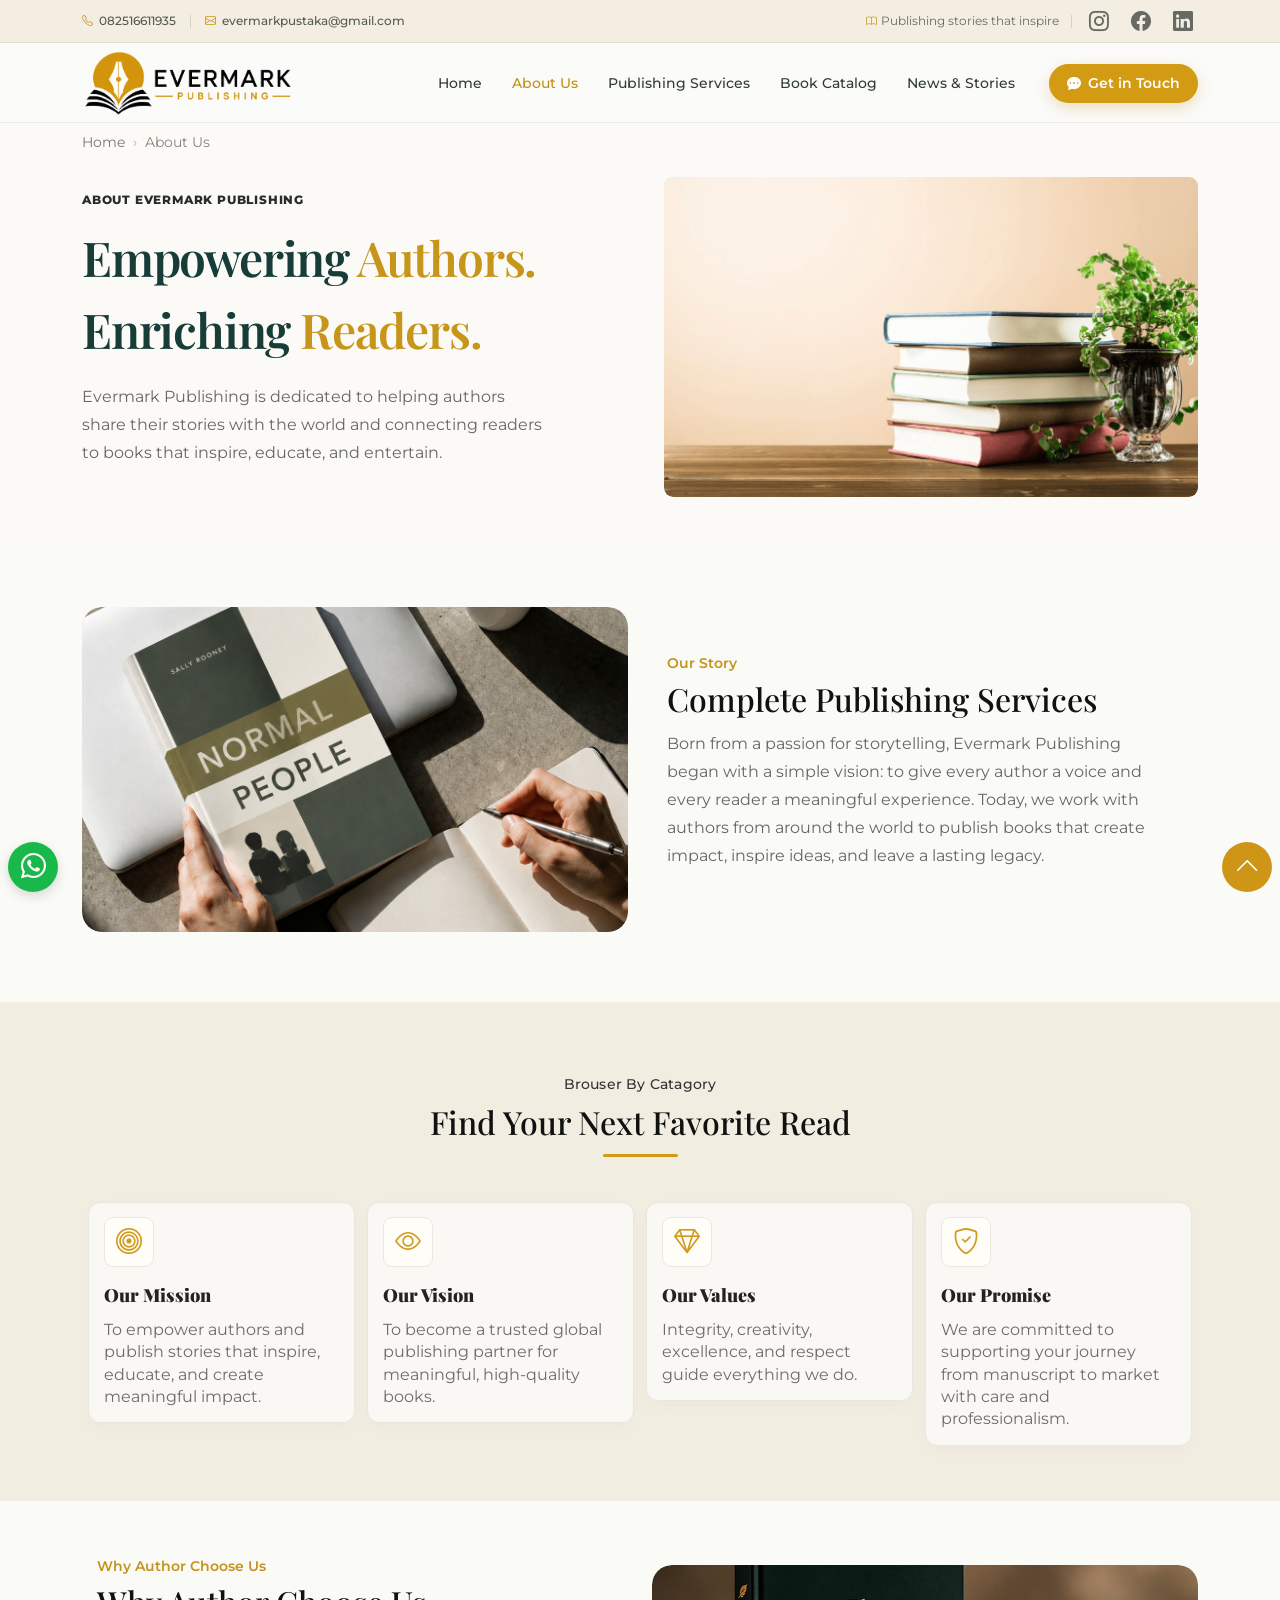
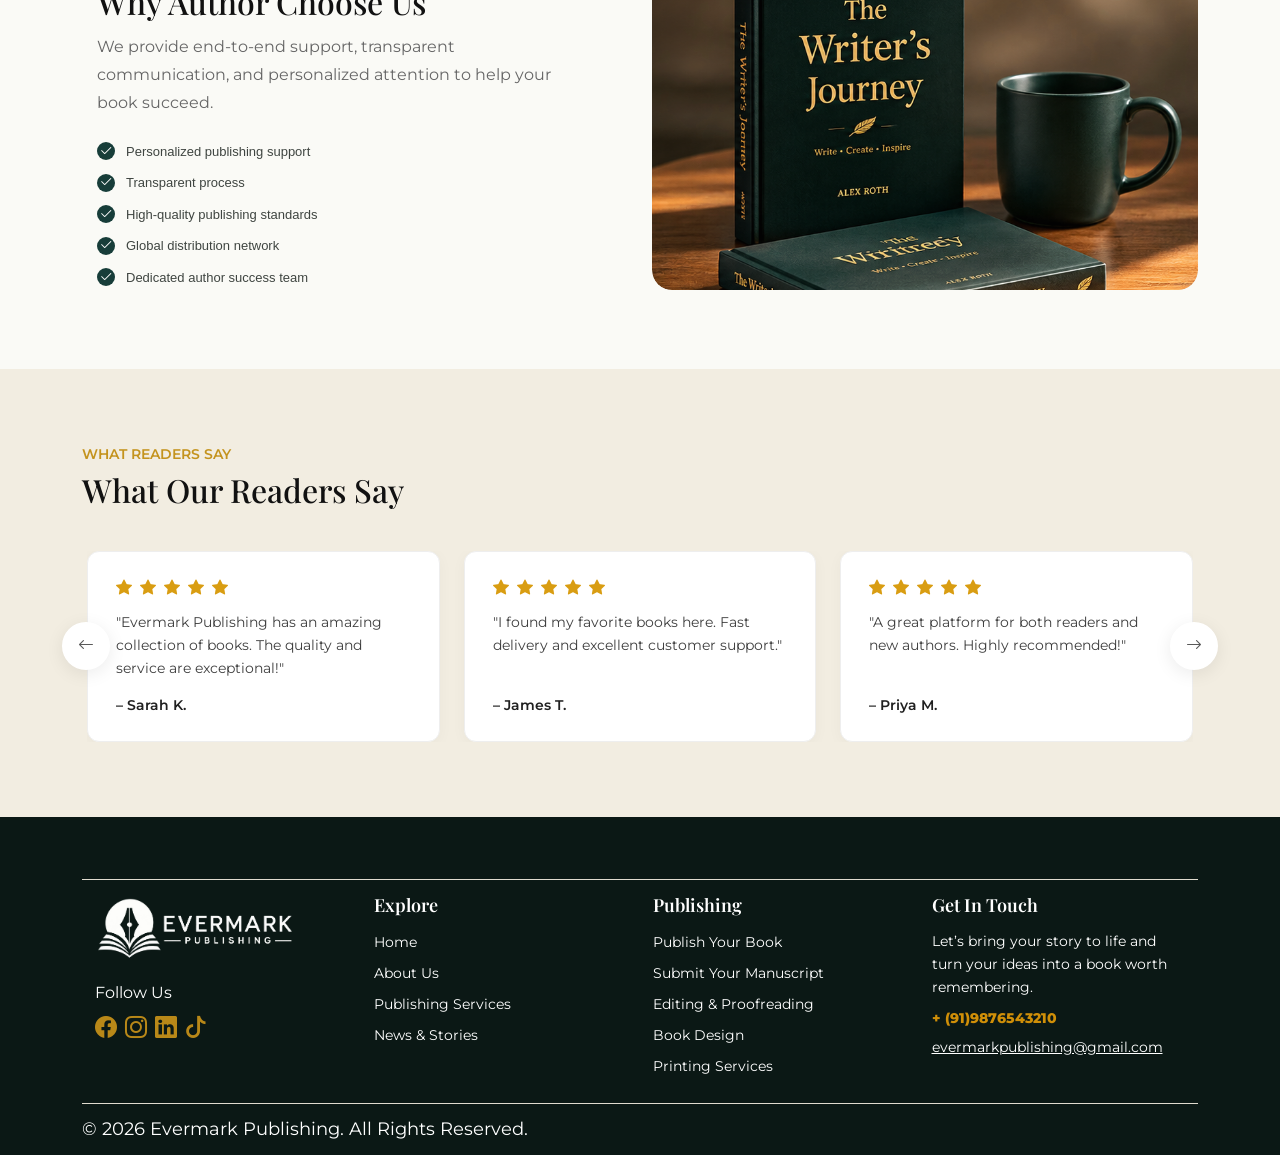
==== commit c33f4505: "design correction" ====
--- a/about.html
+++ b/about.html
@@ -15,10 +15,7 @@
     <!-- Google Font -->
     <link rel="preconnect" href="https://fonts.googleapis.com" />
     <link rel="preconnect" href="https://fonts.gstatic.com" crossorigin />
-    <link
-      href="https://fonts.googleapis.com/css2?family=Montserrat:wght@400;500;600;700;800&family=Playfair+Display:ital,wght@0,500;0,600;0,700;1,500;1,600&display=swap"
-      rel="stylesheet"
-    />
+
     <link rel="stylesheet" href="assets/css/swiper-bundle.min.css" />
     <link rel="stylesheet" href="assets/css/odometer-theme-default.min.css" />
 
--- a/assets/css/style.css
+++ b/assets/css/style.css
@@ -1,3 +1,5 @@
+@import url(../fonts/playfair.css);
+@import url(../fonts/montserrat-.css);
 @font-face {
   font-family: "bootstrap-icons";
   src:
@@ -61,7 +63,7 @@
 ========================================= */
 
 .top-bar {
-  height: 32px;
+  height: auto;
 
   background: #f3eee1;
 
@@ -73,11 +75,12 @@
 }
 
 .top-bar-inner {
-  height: 32px;
+  /* height: 32px; */
 
   display: flex;
   align-items: center;
   justify-content: space-between;
+  padding: 6px 0;
 }
 
 /* =========================================
@@ -157,8 +160,8 @@
 }
 
 .top-bar-right > a {
-  width: 20px;
-  height: 20px;
+  width: 30px;
+  height: 30px;
 
   display: flex;
   align-items: center;
@@ -170,7 +173,7 @@
 
   text-decoration: none;
 
-  font-size: 9px;
+  font-size: 20px;
 
   transition: all 0.25s ease;
 }
